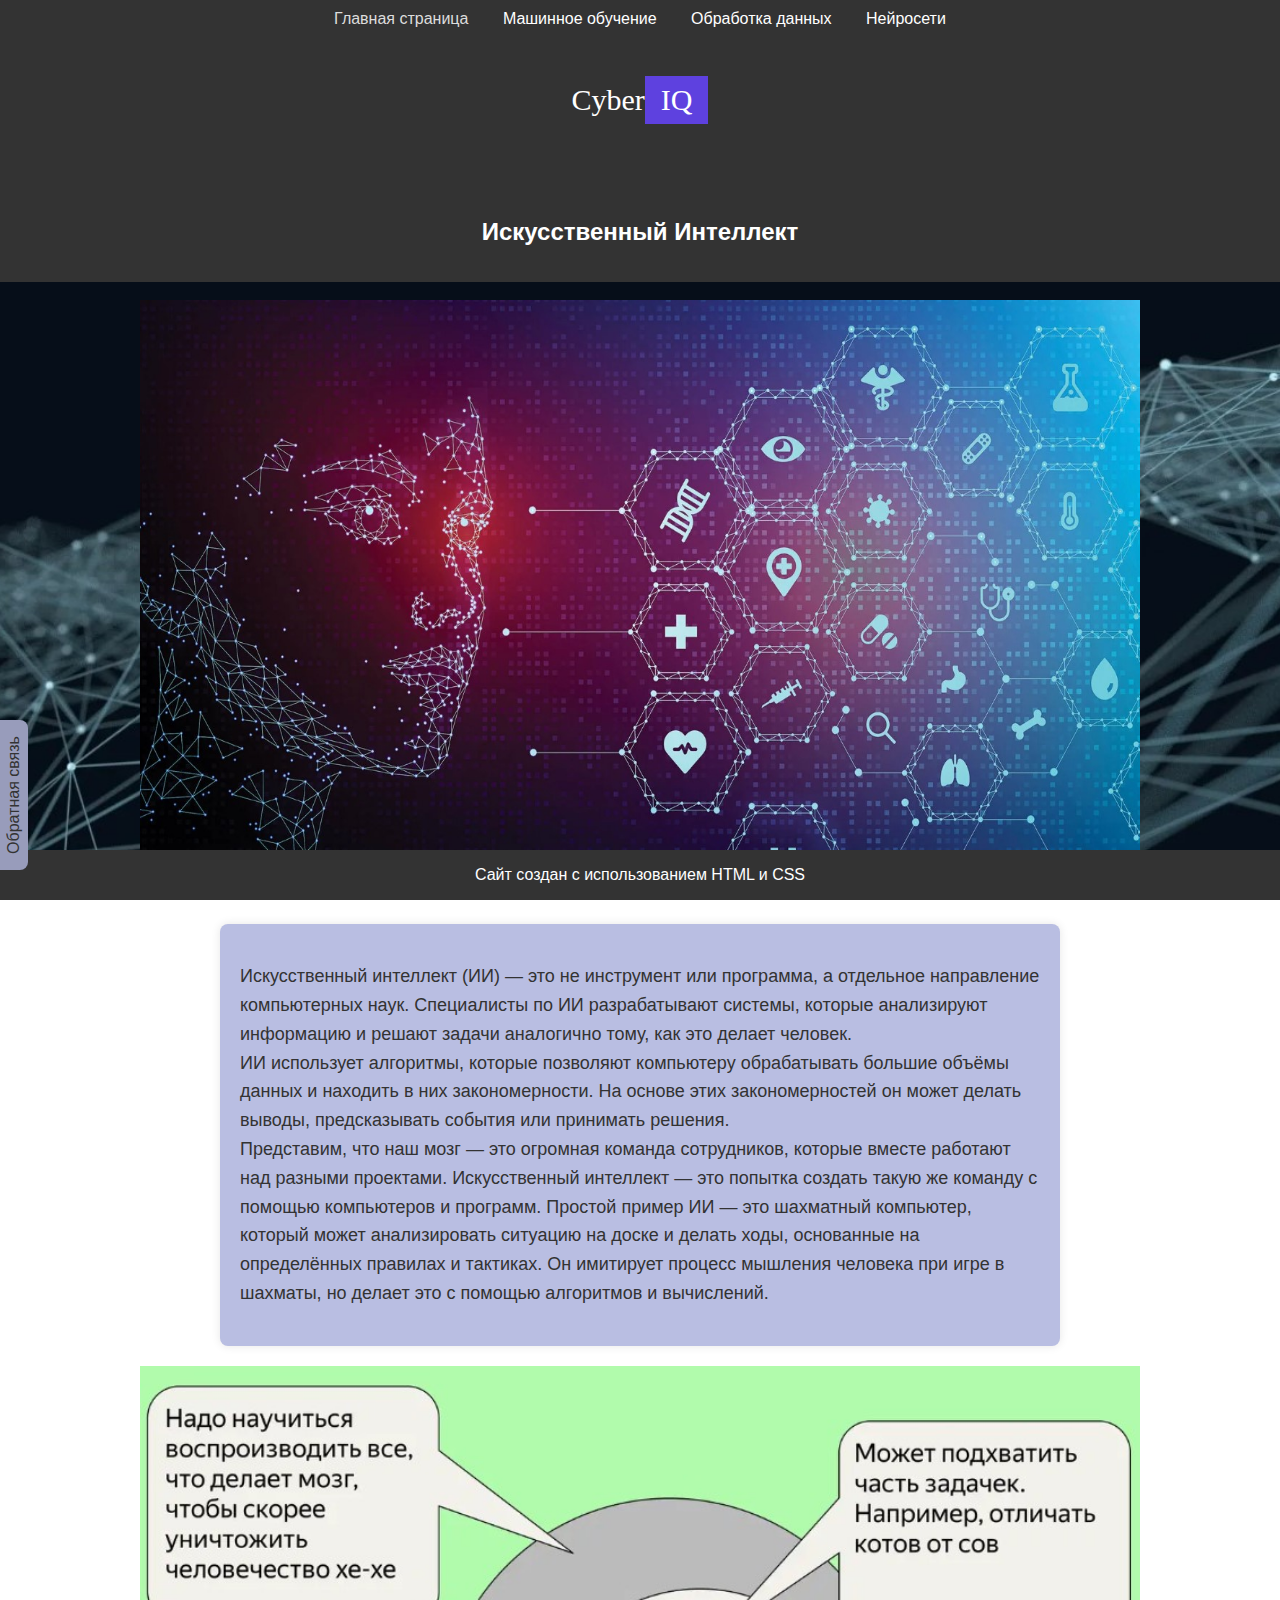
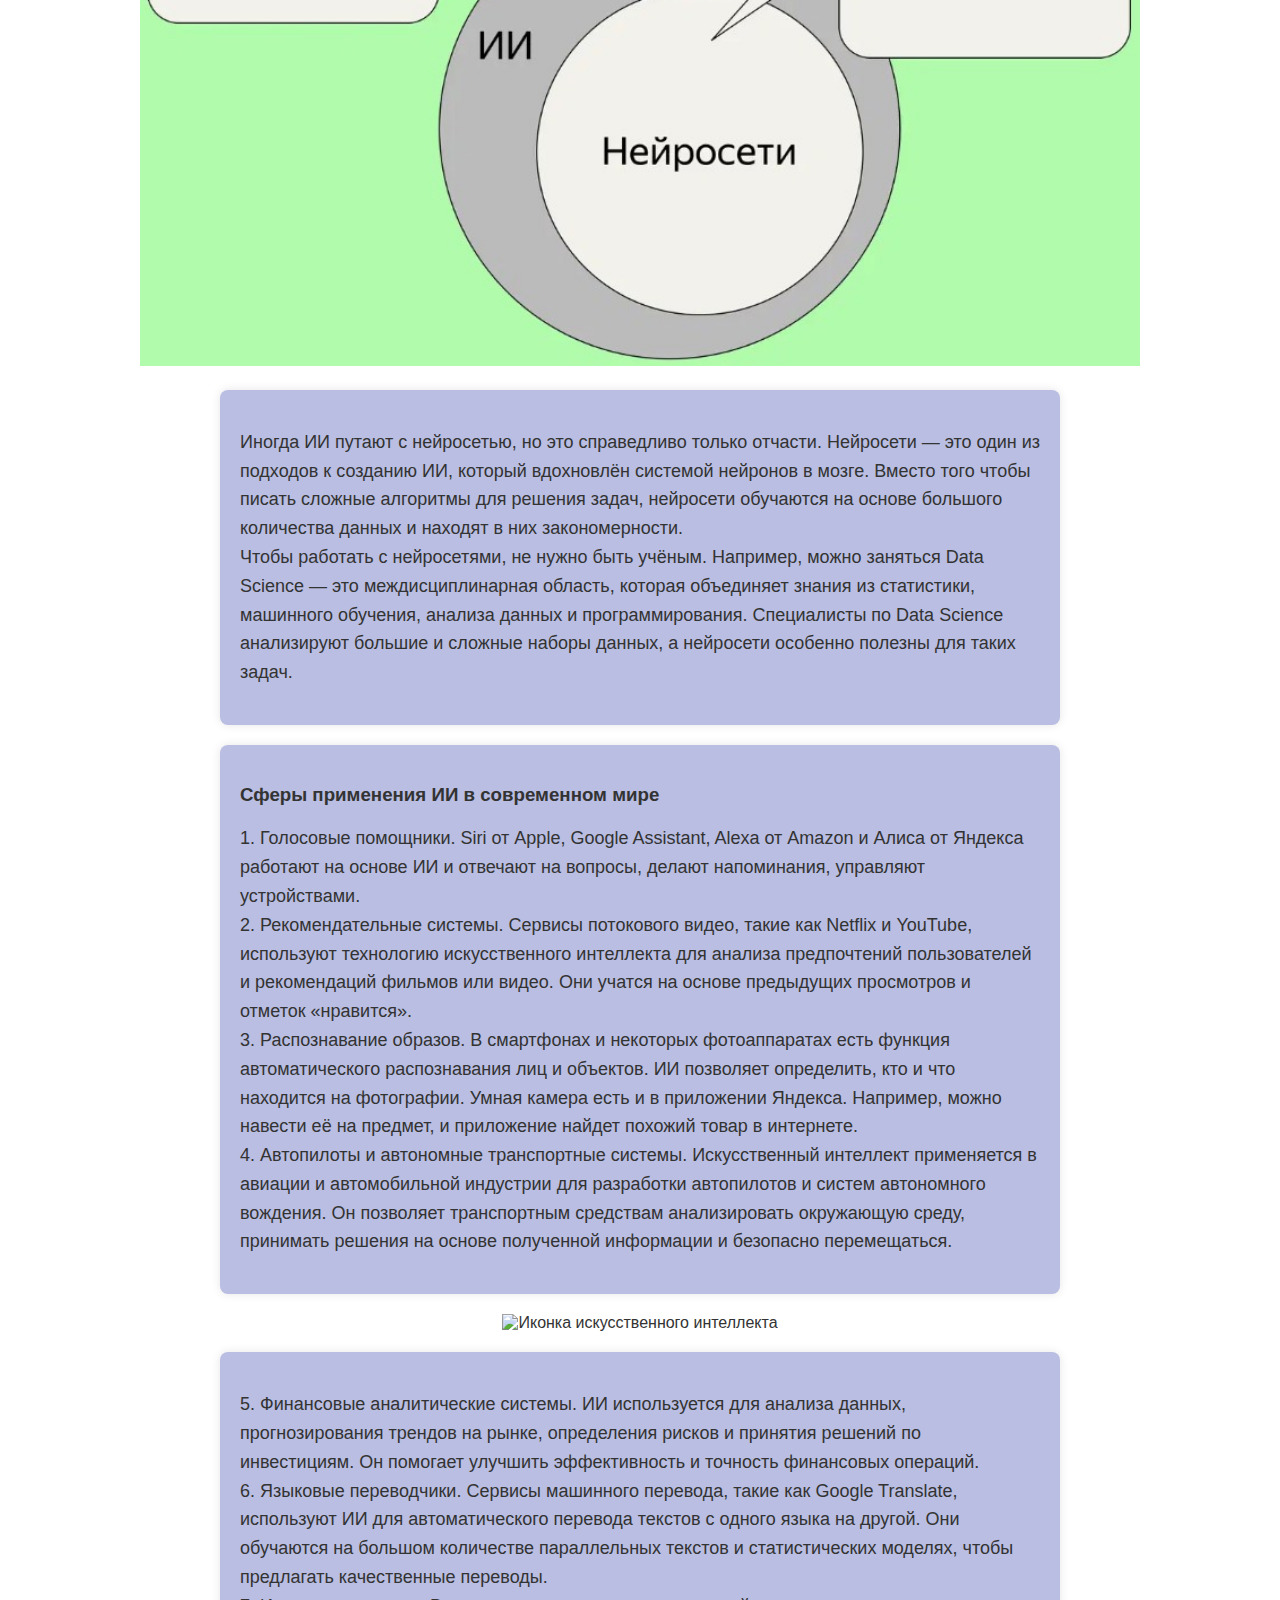
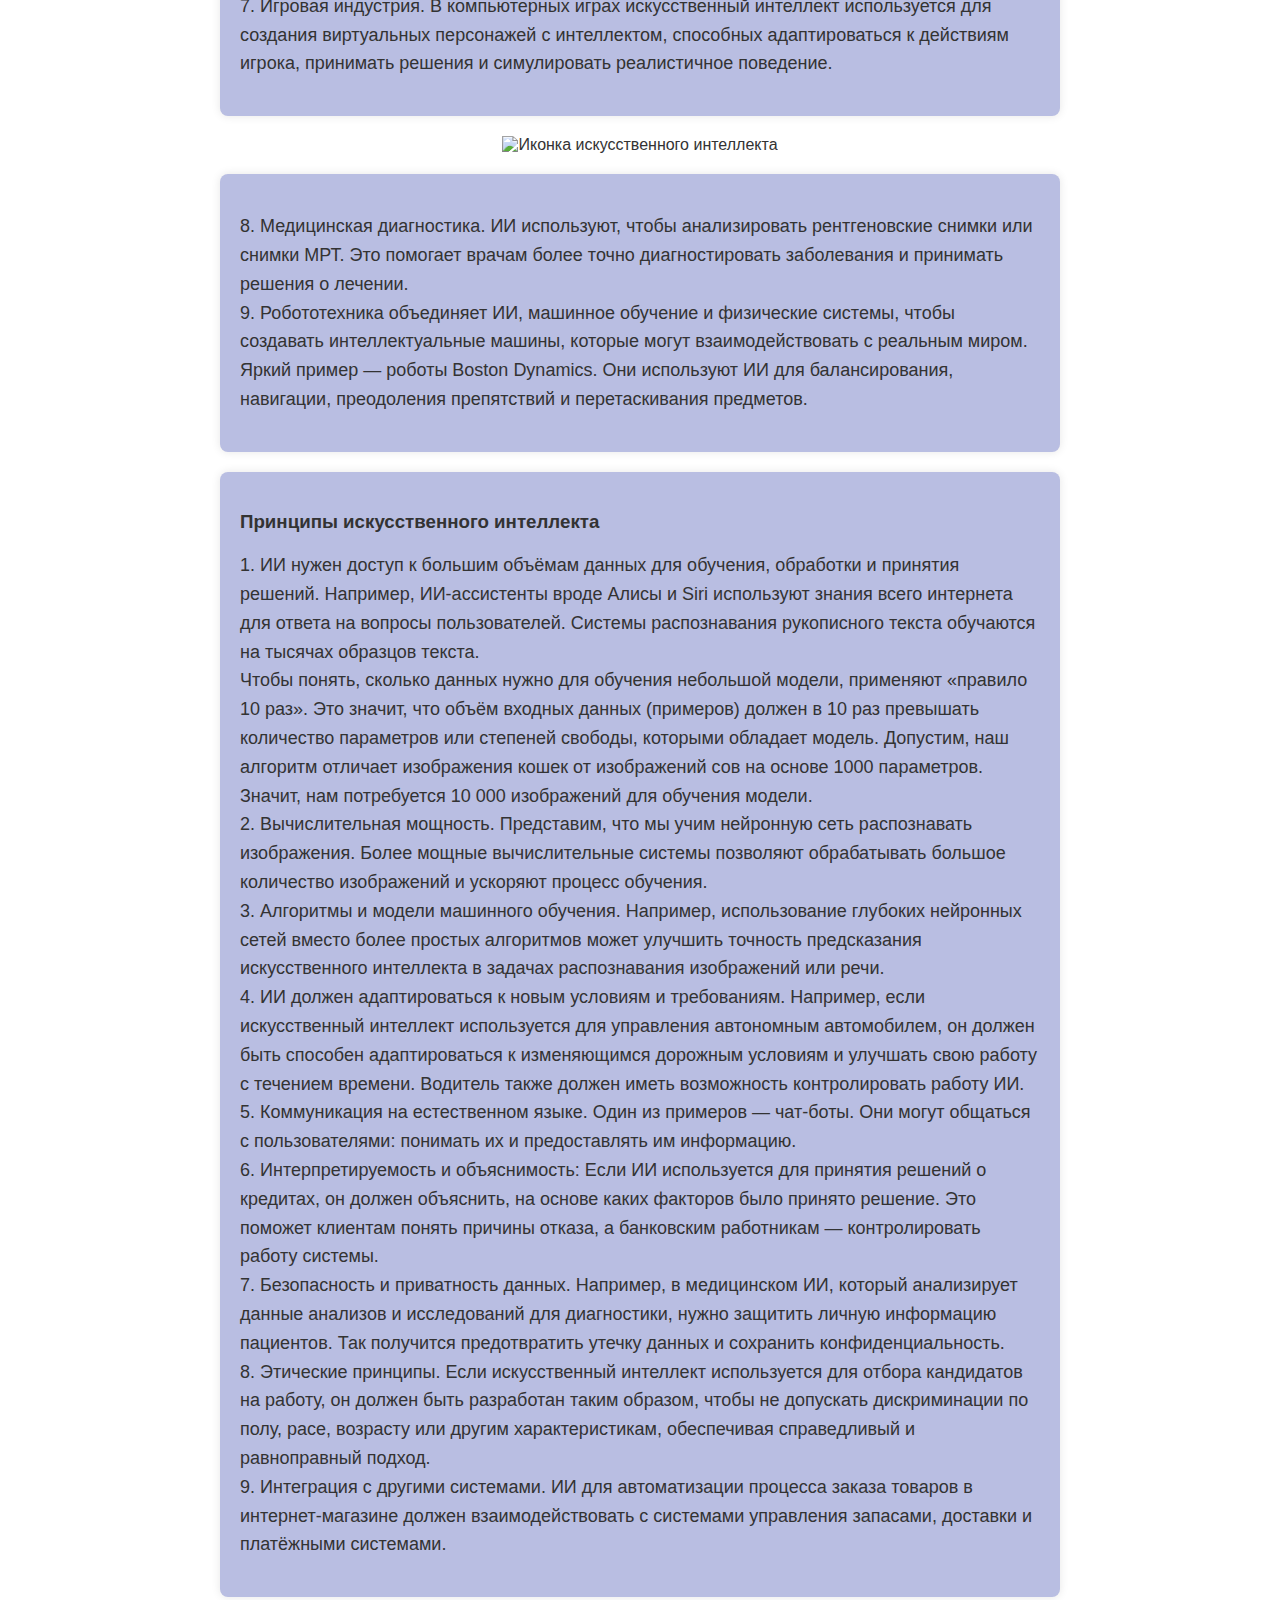
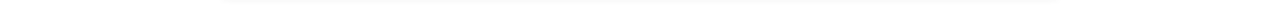
==== index.html @ 9fc0159a "one commit" ====
<!DOCTYPE html>
<html lang="en">
<head>
    <meta charset="UTF-8">
    <meta name="viewport" content="width=device-width, initial-scale=1.0">
    <link rel="stylesheet" href="style.css">
        <title>Чернышов</title>
</head>
<body>
    <i class="gg-code"></i>
    <nav>
        <div class="container">
            <a href="index.html" class="active">Главная страница</a>
            <a href="index2.html">Машинное обучение</a>
            <a href="index3.html">Обработка данных</a>
            <a href="index4.html">Нейросети</a>
        </div>
        <div class="logo-holder logo-6">
            <a href="">
              <h3>Cyber<span>IQ</span></h3>
            </a>
          </div>
    </nav>
    <header>
        <h1>Иcкусственный Интеллект</h1>
    </header>
    <br>
    <center><img src="img2.jpg" alt="Иконка искусственного интеллекта" height="600" width="1000" ></center>

    <section>
        <p>Искусственный интеллект (ИИ) — это не инструмент или программа, а отдельное направление компьютерных наук. Специалисты по ИИ разрабатывают системы, которые анализируют информацию и решают задачи аналогично тому, как это делает человек.
            <br>
            ИИ использует алгоритмы, которые позволяют компьютеру обрабатывать большие объёмы данных и находить в них закономерности. На основе этих закономерностей он может делать выводы, предсказывать события или принимать решения.
            <br>
            Представим, что наш мозг — это огромная команда сотрудников, которые вместе работают над разными проектами. Искусственный интеллект — это попытка создать такую же команду с помощью компьютеров и программ. Простой пример ИИ — 
            это шахматный компьютер, который может анализировать ситуацию на доске и делать ходы, основанные на определённых правилах и тактиках. Он имитирует процесс мышления человека при игре в шахматы, но делает это с помощью алгоритмов и вычислений.</p>
    </section>

    <center><img src="img3.jpg" alt="Иконка искусственного интеллекта" height="600" width="1000" ></center>

    <section>
        <p>Иногда ИИ путают с нейросетью, но это справедливо только отчасти. Нейросети — это один из подходов к созданию ИИ, который вдохновлён системой нейронов в мозге. Вместо того чтобы писать сложные алгоритмы для решения задач, нейросети обучаются на основе большого количества данных и находят в них закономерности.
            <br>
            Чтобы работать с нейросетями, не нужно быть учёным. Например, можно заняться Data Science — это междисциплинарная область, которая объединяет знания из статистики, машинного обучения, анализа данных и программирования. Специалисты по Data Science анализируют большие и сложные наборы данных, а нейросети особенно полезны для таких задач.</p>
    </section>

    <section>
        
            <h3>Сферы применения ИИ в современном мире</h3>
        <p>
            1.	Голосовые помощники. Siri от Apple, Google Assistant, Alexa от Amazon и Алиса от Яндекса работают на основе ИИ и отвечают на вопросы, делают напоминания, управляют устройствами.
            <br>
            2.	Рекомендательные системы. Сервисы потокового видео, такие как Netflix и YouTube, используют технологию искусственного интеллекта для анализа предпочтений пользователей и рекомендаций фильмов или видео. Они учатся на основе предыдущих просмотров и отметок «нравится».
            <br>
            3.	Распознавание образов. В смартфонах и некоторых фотоаппаратах есть функция автоматического распознавания лиц и объектов. ИИ позволяет определить, кто и что находится на фотографии. Умная камера есть и в приложении Яндекса. Например, можно навести её на предмет, и приложение найдет похожий товар в интернете. 
            <br>
            4.	Автопилоты и автономные транспортные системы. Искусственный интеллект применяется в авиации и автомобильной индустрии для разработки автопилотов и систем автономного вождения. Он позволяет транспортным средствам анализировать окружающую среду, принимать решения на основе полученной информации и безопасно перемещаться.
        </p>
    </section>
    <center><img src="img4.jpg" alt="Иконка искусственного интеллекта" height="600" width="1000" ></center>
    <section>
       
         <p>
            5.	Финансовые аналитические системы. ИИ используется для анализа данных, прогнозирования трендов на рынке, определения рисков и принятия решений по инвестициям. Он помогает улучшить эффективность и точность финансовых операций.
<br>
            6.	Языковые переводчики. Сервисы машинного перевода, такие как Google Translate, используют ИИ для автоматического перевода текстов с одного языка на другой. Они обучаются на большом количестве параллельных текстов и статистических моделях, чтобы предлагать качественные переводы.
<br>
            7.	Игровая индустрия. В компьютерных играх искусственный интеллект используется для создания виртуальных персонажей с интеллектом, способных адаптироваться к действиям игрока, принимать решения и симулировать реалистичное поведение.
    </p>
</section>
<center><img src="img5.jpg" alt="Иконка искусственного интеллекта" height="600" width="1000" ></center>
    <section>
       
         <p>
            8.	Медицинская диагностика. ИИ используют, чтобы анализировать рентгеновские снимки или снимки МРТ. Это помогает врачам более точно диагностировать заболевания и принимать решения о лечении.
            <br>
9.	Робототехника объединяет ИИ, машинное обучение и физические системы, чтобы создавать интеллектуальные машины, которые могут взаимодействовать с реальным миром. Яркий пример — роботы Boston Dynamics. Они используют ИИ для балансирования, навигации, преодоления препятствий и перетаскивания предметов.
         </p>
</section>
<section>
        
            <h3>Принципы искусственного интеллекта</h3>
        <p>
            1. ИИ нужен доступ к большим объёмам данных для обучения, обработки и принятия решений. Например, ИИ-ассистенты вроде Алисы и Siri используют знания всего интернета для ответа на вопросы пользователей. Системы распознавания рукописного текста обучаются на тысячах образцов текста.
<br>
Чтобы понять, сколько данных нужно для обучения небольшой модели, применяют «правило 10 раз». Это значит, что объём входных данных (примеров) должен в 10 раз превышать количество параметров или степеней свободы, которыми обладает модель. Допустим, наш алгоритм отличает изображения кошек от изображений сов на основе 1000 параметров. Значит, нам потребуется 10 000 изображений для обучения модели.
<br>
2. Вычислительная мощность. Представим, что мы учим нейронную сеть распознавать изображения. Более мощные вычислительные системы позволяют обрабатывать большое количество изображений и ускоряют процесс обучения.
<br>
3. Алгоритмы и модели машинного обучения. Например, использование глубоких нейронных сетей вместо более простых алгоритмов может улучшить точность предсказания искусственного интеллекта в задачах распознавания изображений или речи.
<br>
4. ИИ должен адаптироваться к новым условиям и требованиям. Например, если искусственный интеллект используется для управления автономным автомобилем, он должен быть способен адаптироваться к изменяющимся дорожным условиям и улучшать свою работу с течением времени. Водитель также должен иметь возможность контролировать работу ИИ. 
<br>
5. Коммуникация на естественном языке. Один из примеров — чат-боты. Они могут общаться с пользователями: понимать их и предоставлять им информацию.
<br>
6. Интерпретируемость и объяснимость: Если ИИ используется для принятия решений о кредитах, он должен объяснить, на основе каких факторов было принято решение. Это поможет клиентам понять причины отказа, а банковским работникам — контролировать работу системы.
<br>
7. Безопасность и приватность данных. Например, в медицинском ИИ, который анализирует данные анализов и исследований для диагностики, нужно защитить личную информацию пациентов. Так получится предотвратить утечку данных и сохранить конфиденциальность.
<br>
8. Этические принципы. Если искусственный интеллект используется для отбора кандидатов на работу, он должен быть разработан таким образом, чтобы не допускать дискриминации по полу, расе, возрасту или другим характеристикам, обеспечивая справедливый и равноправный подход.
<br>
9. Интеграция с другими системами. ИИ для автоматизации процесса заказа товаров в интернет-магазине должен взаимодействовать с системами управления запасами, доставки и платёжными системами.
        </p>
    </section>
<footer>
        <p>Сайт создан с использованием HTML и CSS</p>
    </footer>
    <div id="callback">
        <p>
        Автор сайта: Чернышов В.Е.
        Обучающийся: ГПОУ ЮТК им. Павлючкова Г.А.
        Почта: slava.chernyshov.2019@inbox.ru
        VK: idlionssin
        </p>
</div>
    </a>
  </div>
</body>
</html>
---- style.css ----
body {
    font-family: 'Arial', sans-serif;
    margin: 0;
    padding: 0;
    background-color: #f8f8f8;
    color: #333;
    background: url("img1.jpg") center center fixed;
    background-size: cover;
}

header {
    background-color: #333;
    color: #fff;
    text-align: center;
    padding: 20px 0;
}

header img {
    width: 60px;
    height: 60px;
    margin-right: 10px;
}

header h1 {
    display: inline-block;
    font-size: 24px;
}

section {
    max-width: 800px;
    margin: 20px auto;
    padding: 20px;
    background-color: #b9bee2;
    box-shadow: 0 0 10px rgba(0, 0, 0, 0.1);
    border-radius: 8px;
}

section p {
    font-size: 18px;
    line-height: 1.6;
}

footer {
    background-color: #333;
    color: #fff;
    text-align: center;
    padding: -10px;
    position: fixed;
    bottom: 0;
    width: 100%;
}

nav {
    background-color: #333;
    color: #fff;
    padding: 10px 0;
    text-align: center;
}

nav a {
    text-decoration: none;
    color: #fff;
    margin: 0 15px;
    font-size: 16px;
    transition: color 0.3s;
}

nav a:hover {
    color: #ddd;
}

nav a.active {
       color: #ddd;
}

#callback {
    width: 300px;
    height: 150px;
    background-color: grey;
    position: absolute;
    bottom: 30px;
   }
   #callback p {
    color: #fff;
    padding: 14px;
   }
    #callback:after {
    content: 'Обратная связь';
    background-color: #989cbb;
    text-align: center;
    border-radius: 0 0 8px 8px;
    padding: 5px 0;
    width: 150px;
    position: absolute;
    left: 300px;
    transform: rotate(-90deg);
    transform-origin: 0 0; 
   }
   #callback {
    width: 300px;
    height: 150px;
    background-color: grey;
    position: absolute;
    bottom: 30px;
    transform: translateX(-100%);
    position: fixed;
   }
   #callback:hover {
    transform: translateX(0%);
    transition: all 0.9s ease;
   }
   ol {
	list-style-type: none; 
	counter-reset: num;
	position: relative;	    
	margin: 0 0 0 60px;
	padding: 15px 0 5px 0;
	font-size: 16px;
}
ol li {
	position: relative;	
	margin: 0 0 0 0;
	padding: 0 0 10px 0;
	line-height: 1.4;
}
ol li:after {
	content: counter(num); 
	counter-increment: num;
	display: inline-block;
	position: absolute;
	top: 0;
	left: -45px;
	width: 28px;
	height: 28px;
	line-height: 28px;
	background: #fff;
	color: #000;
	text-align: center;
	font-size: 18px;
	border-radius: 50%;
	border: 1px solid #000000;
}
@import url('https://fonts.googleapis.com/css?family=Bangers|Cinzel:400,700,900|Lato:100,300,400,700,900|Lobster|Lora:400,700|Mansalva|Muli:200,300,400,600,700,800,900|Open+Sans:300,400,600,700,800|Oswald:200,300,400,500,600,700|Roboto:100,300,400,500,700,900&display=swap');
font-family: 'Roboto', sans-serif;
font-family: 'Mansalva', cursive;
font-family: 'Lato', sans-serif;
font-family: 'Open Sans', sans-serif;
font-family: 'Oswald', sans-serif;
font-family: 'Lora', serif;
font-family: 'Muli', sans-serif;
font-family: 'Lobster', cursive;
font-family: 'Cinzel', serif;
font-family: 'Bangers', cursive;
body{   
  font-size:17px;
  color:#6259b4;
  font-family: 'Open Sans', sans-serif;
  padding-right: 90%;
  
}
.logo-6 h3 {
    color: #ffffff;
    font-family: 'Cinzel', serif;
    font-weight: 300;
    font-size: 30px;
    
}
.logo-6 h3 span {
    background: #5e41df;
    color: #fff;
    display: inline-block;
    line-height: 1.6;
    padding: 0 16px;
}
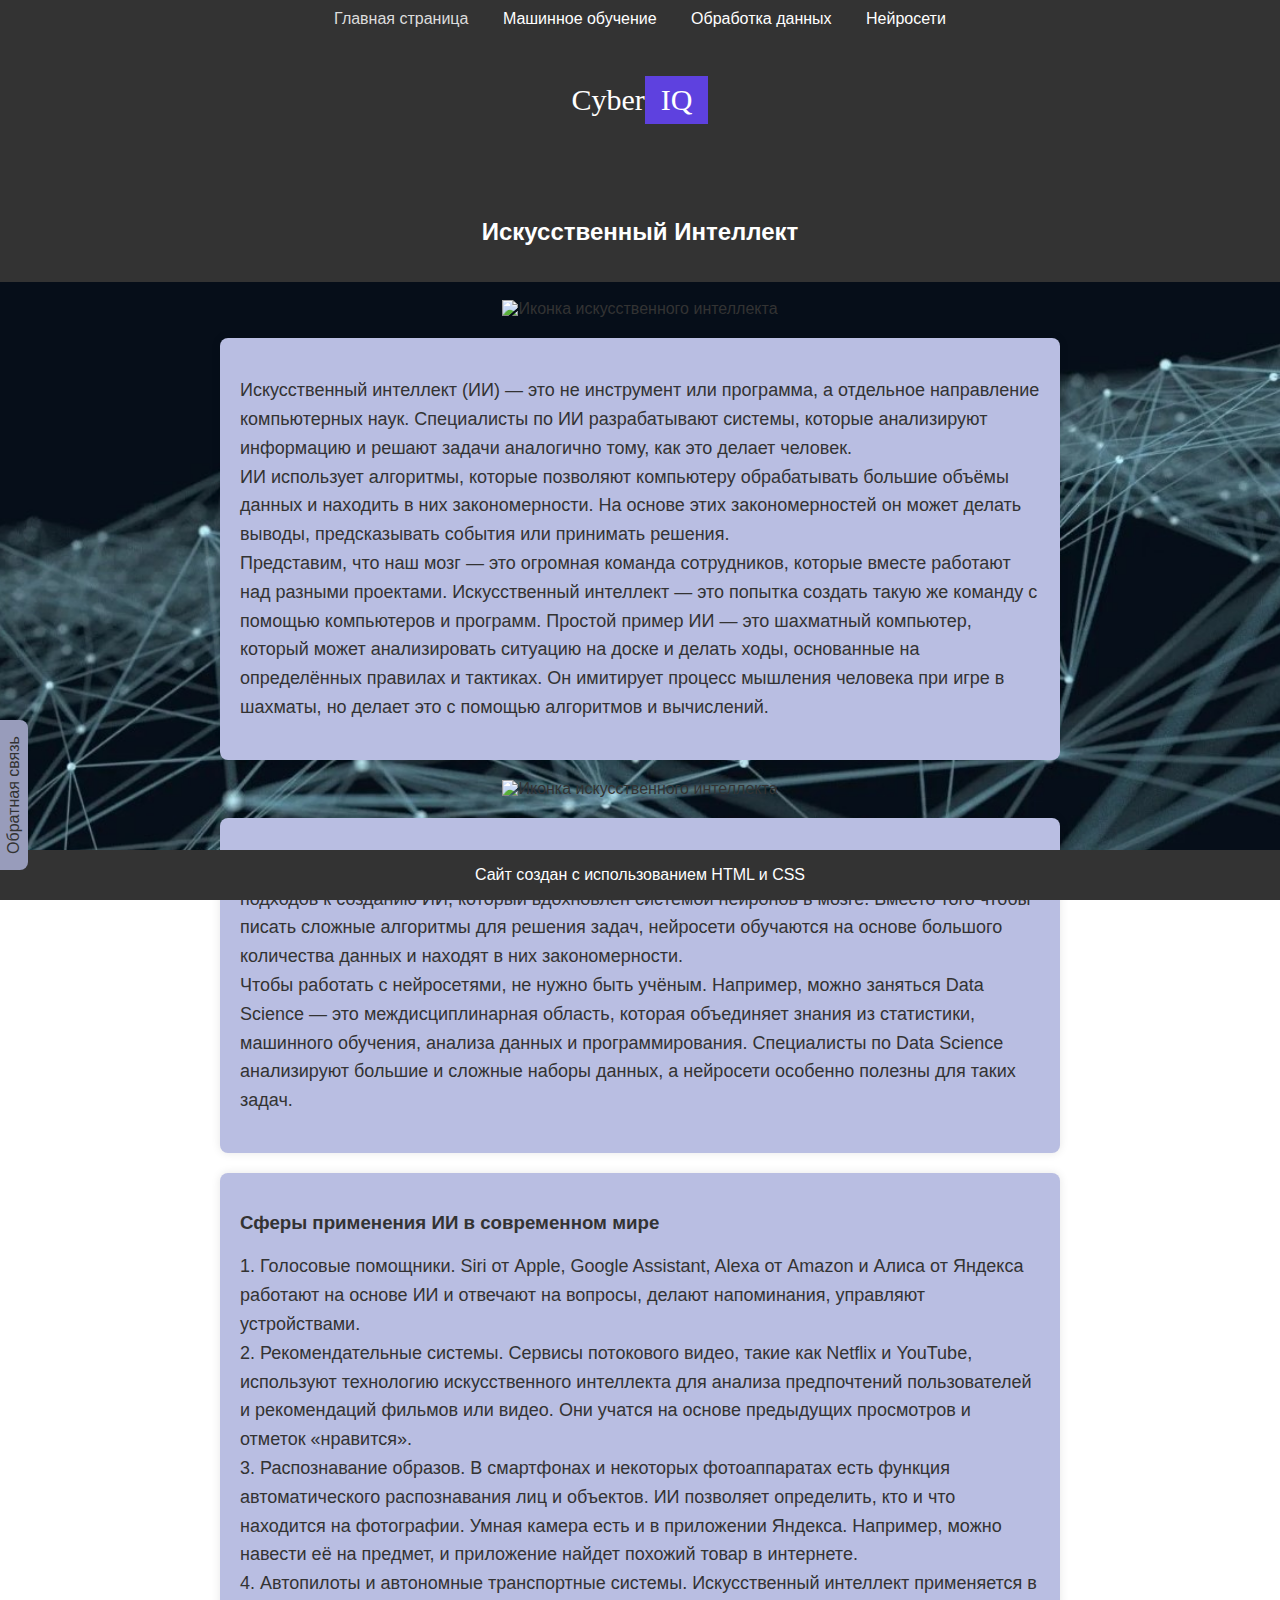
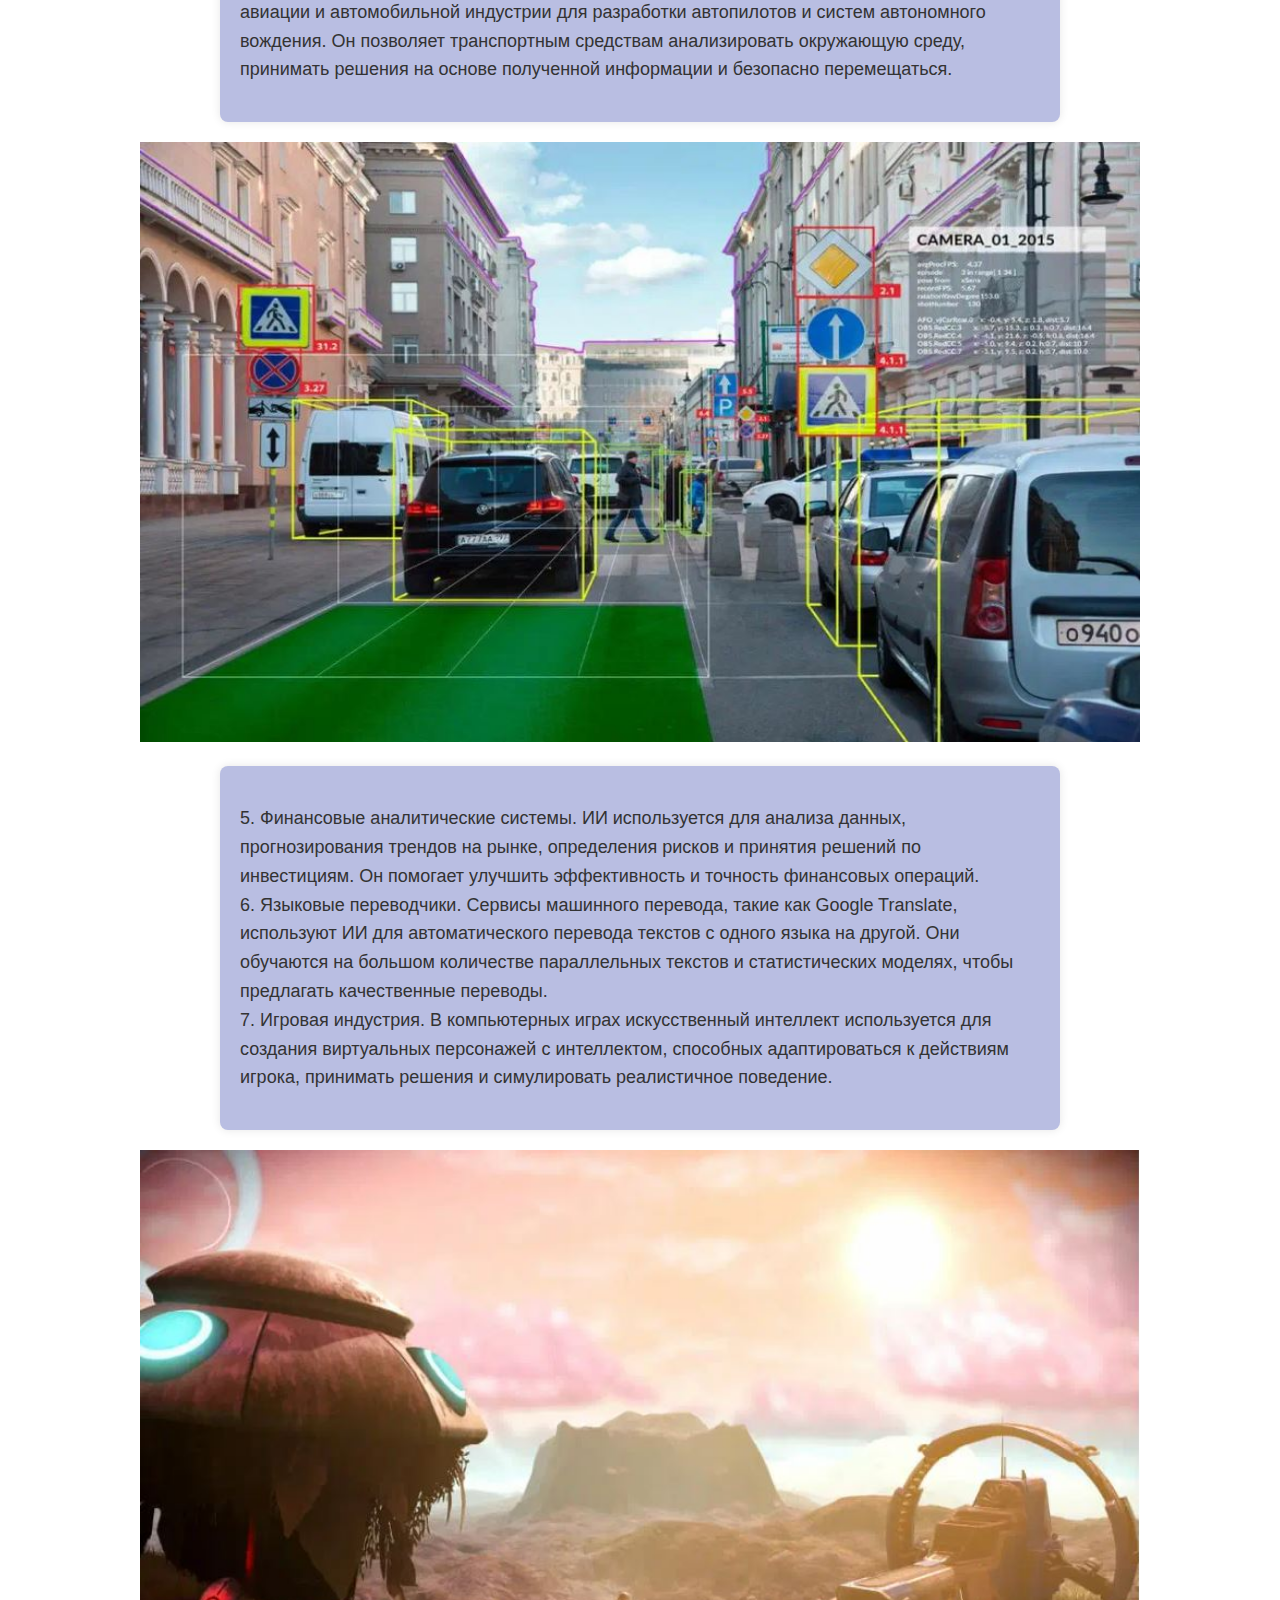
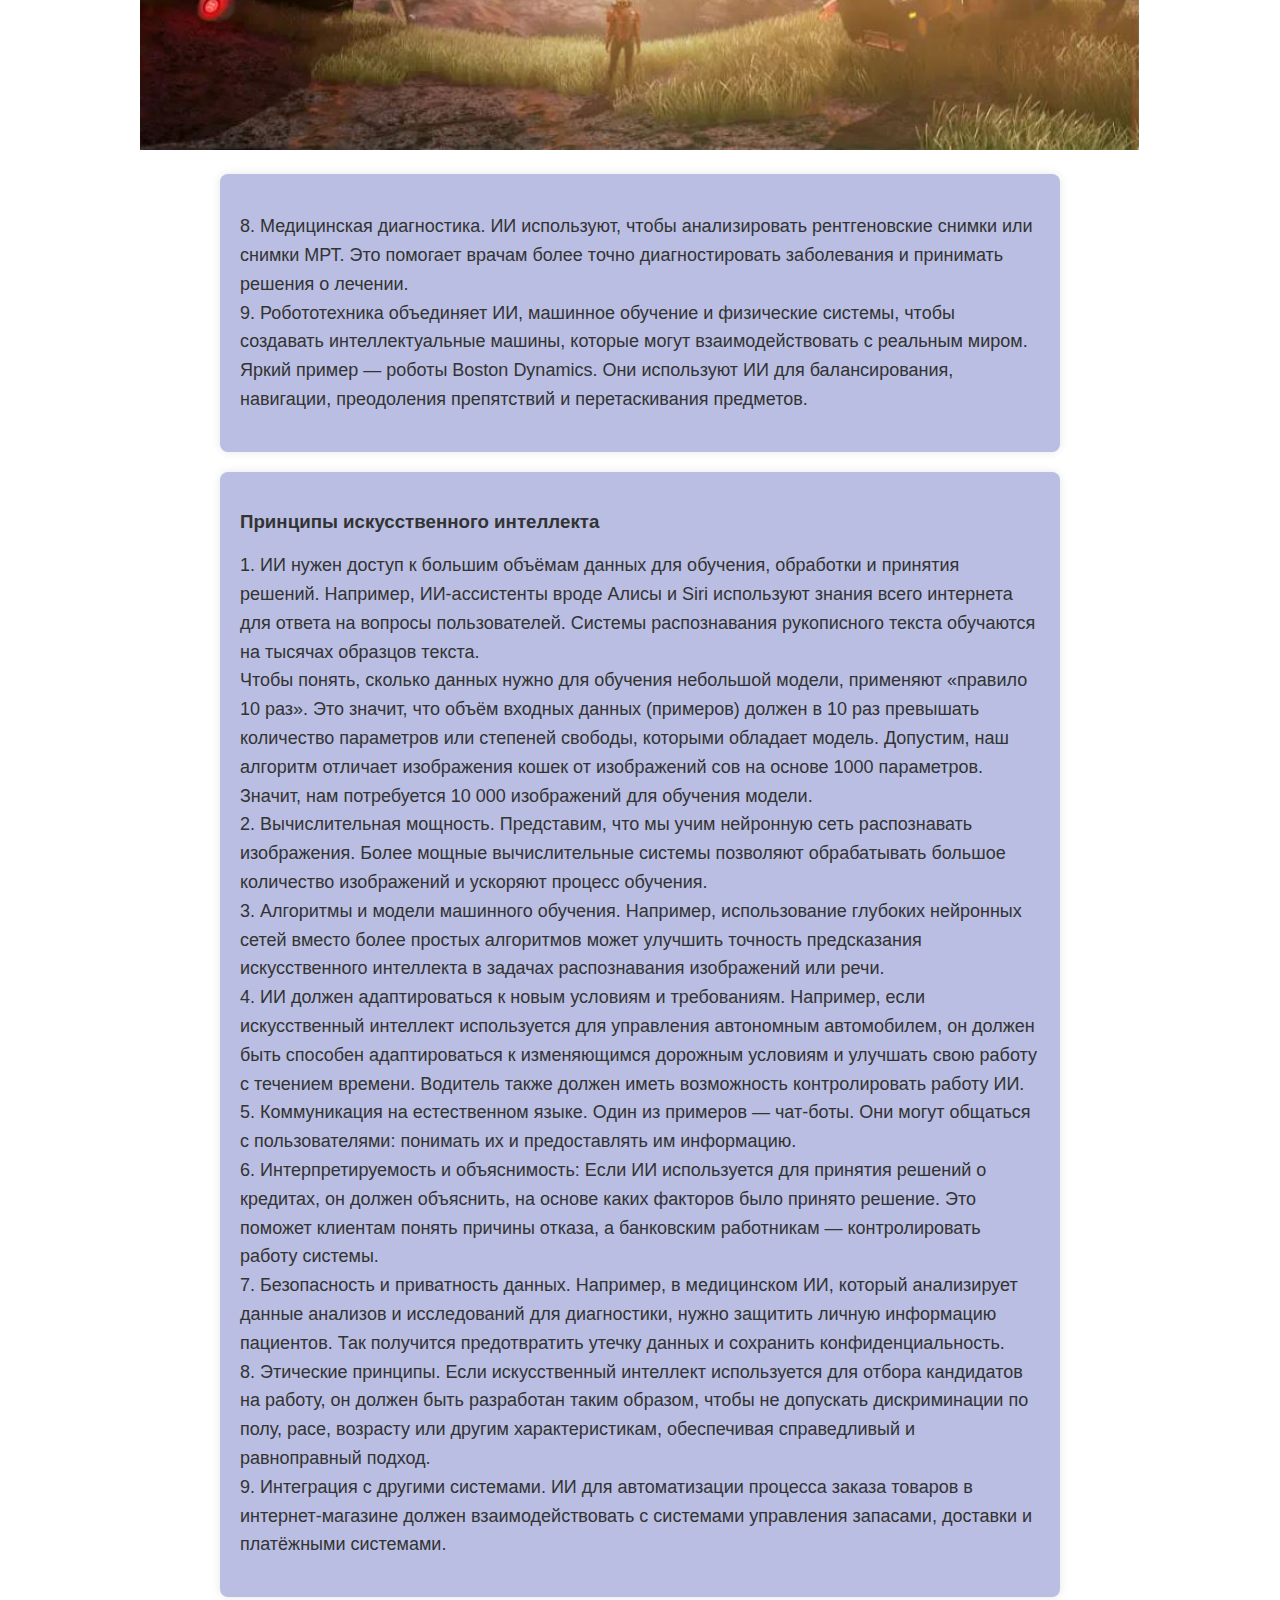
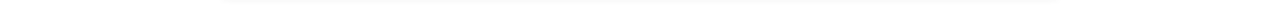
==== commit 0269aac0: "two commit" ====
--- a/index.html
+++ b/index.html
@@ -25,7 +25,7 @@
         <h1>Иcкусственный Интеллект</h1>
     </header>
     <br>
-    <center><img src="img2.jpg" alt="Иконка искусственного интеллекта" height="600" width="1000" ></center>
+    <center><img src="img2.JPG" alt="Иконка искусственного интеллекта" height="600" width="1000" ></center>
 
     <section>
         <p>Искусственный интеллект (ИИ) — это не инструмент или программа, а отдельное направление компьютерных наук. Специалисты по ИИ разрабатывают системы, которые анализируют информацию и решают задачи аналогично тому, как это делает человек.
@@ -36,7 +36,7 @@
             это шахматный компьютер, который может анализировать ситуацию на доске и делать ходы, основанные на определённых правилах и тактиках. Он имитирует процесс мышления человека при игре в шахматы, но делает это с помощью алгоритмов и вычислений.</p>
     </section>
 
-    <center><img src="img3.jpg" alt="Иконка искусственного интеллекта" height="600" width="1000" ></center>
+    <center><img src="img3.JPG" alt="Иконка искусственного интеллекта" height="600" width="1000" ></center>
 
     <section>
         <p>Иногда ИИ путают с нейросетью, но это справедливо только отчасти. Нейросети — это один из подходов к созданию ИИ, который вдохновлён системой нейронов в мозге. Вместо того чтобы писать сложные алгоритмы для решения задач, нейросети обучаются на основе большого количества данных и находят в них закономерности.
@@ -57,7 +57,7 @@
             4.	Автопилоты и автономные транспортные системы. Искусственный интеллект применяется в авиации и автомобильной индустрии для разработки автопилотов и систем автономного вождения. Он позволяет транспортным средствам анализировать окружающую среду, принимать решения на основе полученной информации и безопасно перемещаться.
         </p>
     </section>
-    <center><img src="img4.jpg" alt="Иконка искусственного интеллекта" height="600" width="1000" ></center>
+    <center><img src="img4.JPG" alt="Иконка искусственного интеллекта" height="600" width="1000" ></center>
     <section>
        
          <p>
@@ -68,7 +68,7 @@
             7.	Игровая индустрия. В компьютерных играх искусственный интеллект используется для создания виртуальных персонажей с интеллектом, способных адаптироваться к действиям игрока, принимать решения и симулировать реалистичное поведение.
     </p>
 </section>
-<center><img src="img5.jpg" alt="Иконка искусственного интеллекта" height="600" width="1000" ></center>
+<center><img src="img5.JPG" alt="Иконка искусственного интеллекта" height="600" width="1000" ></center>
     <section>
        
          <p>
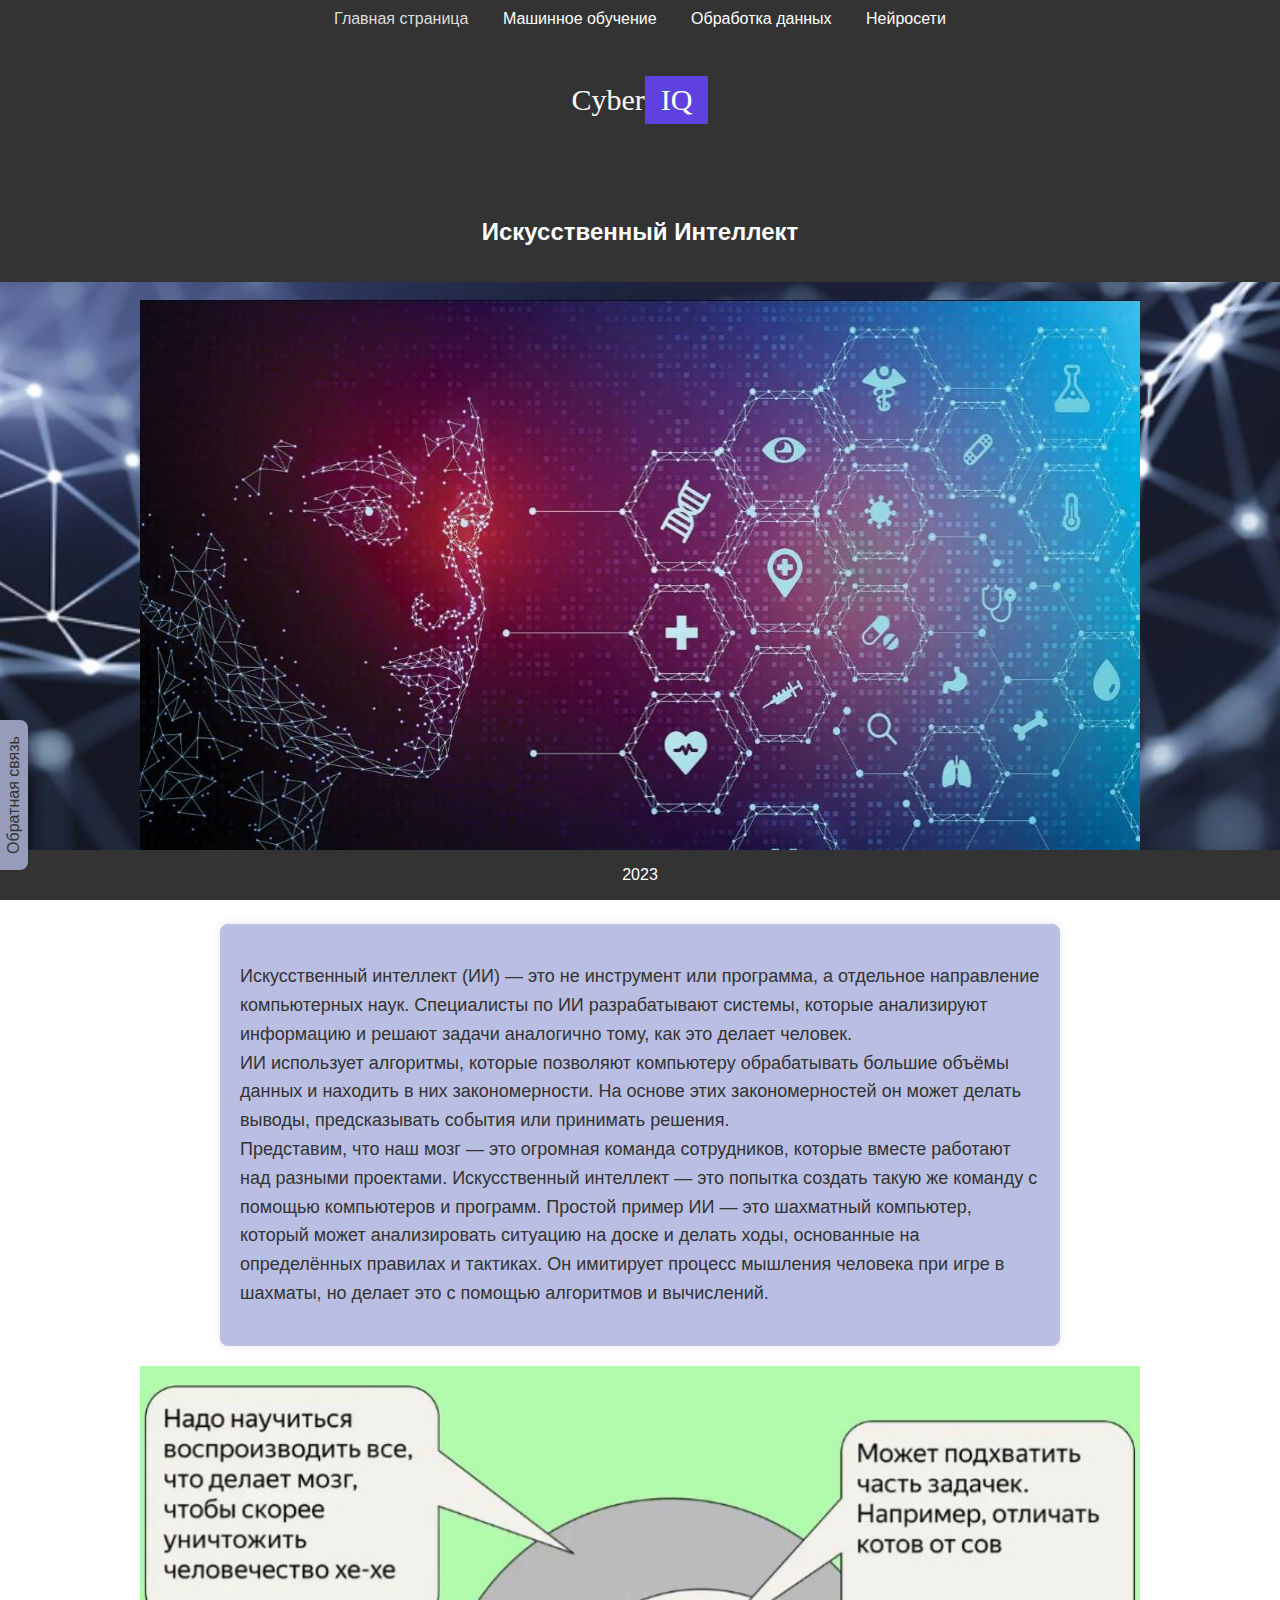
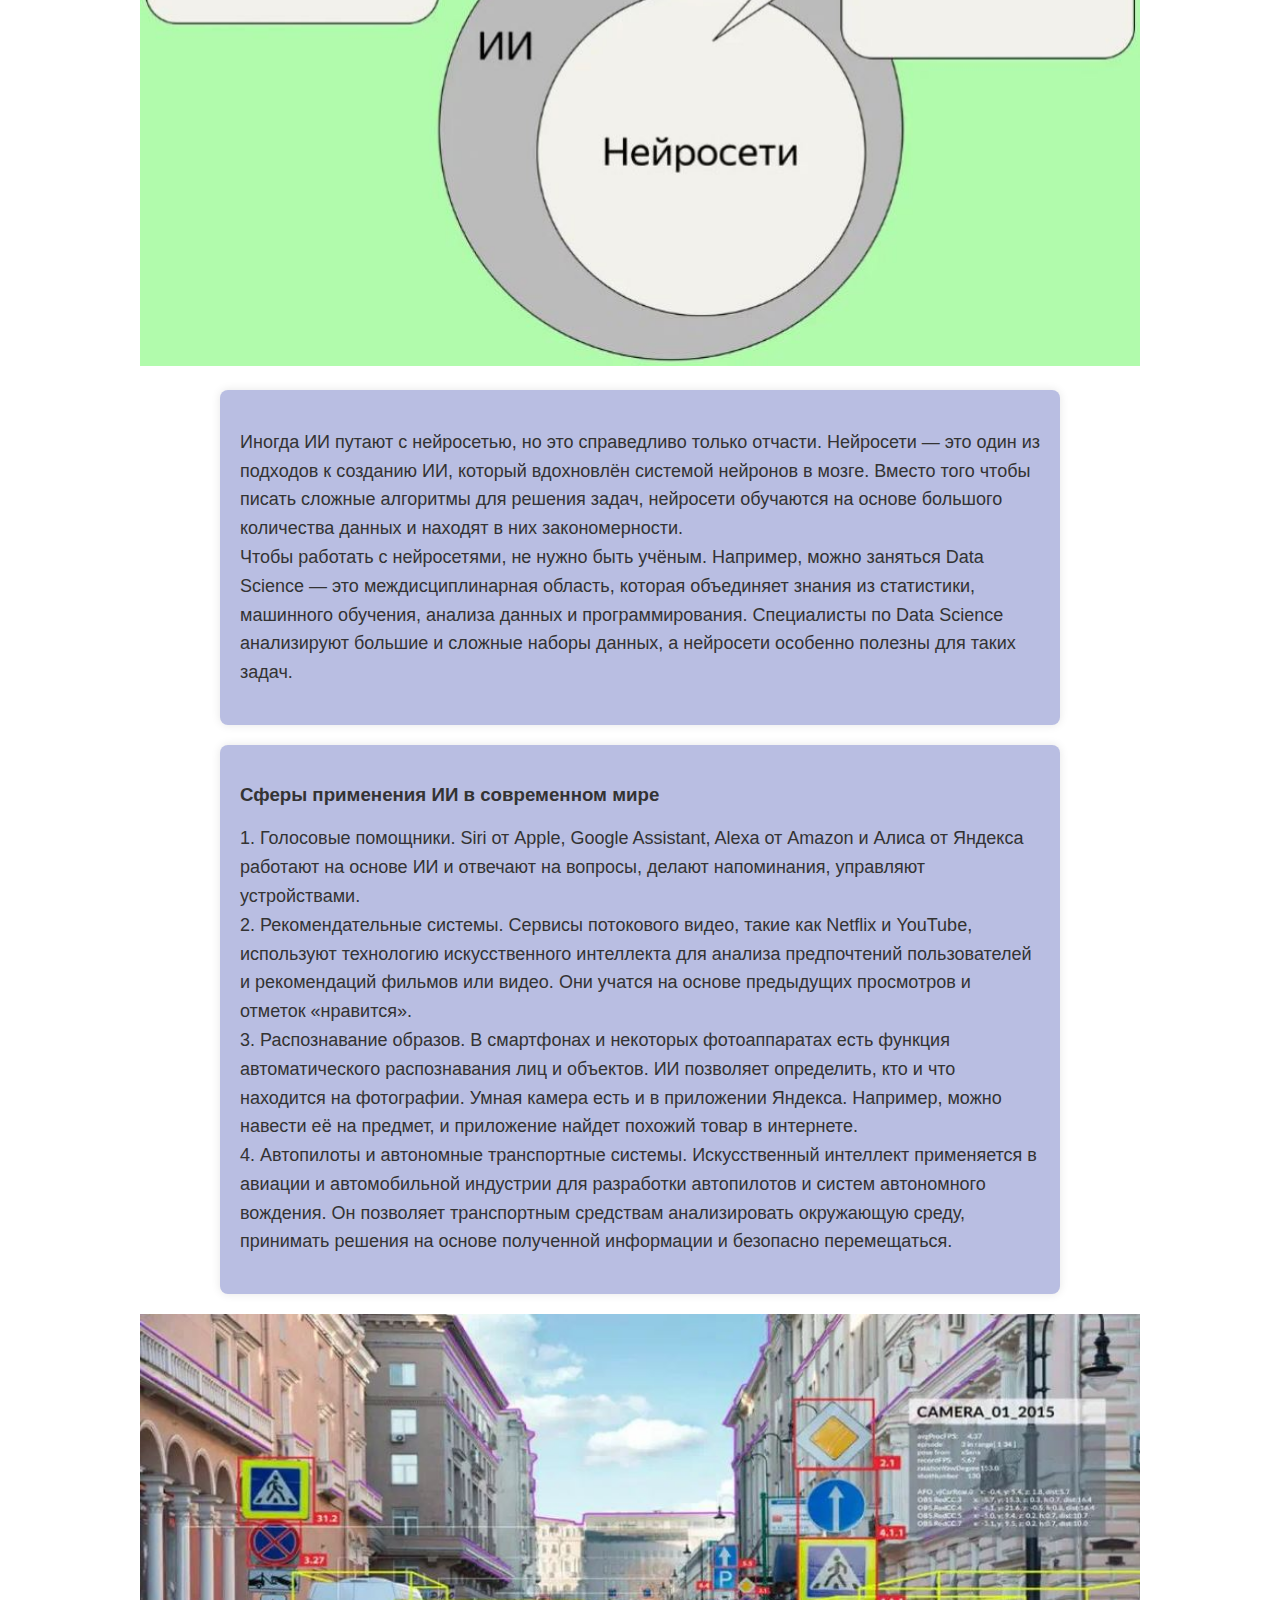
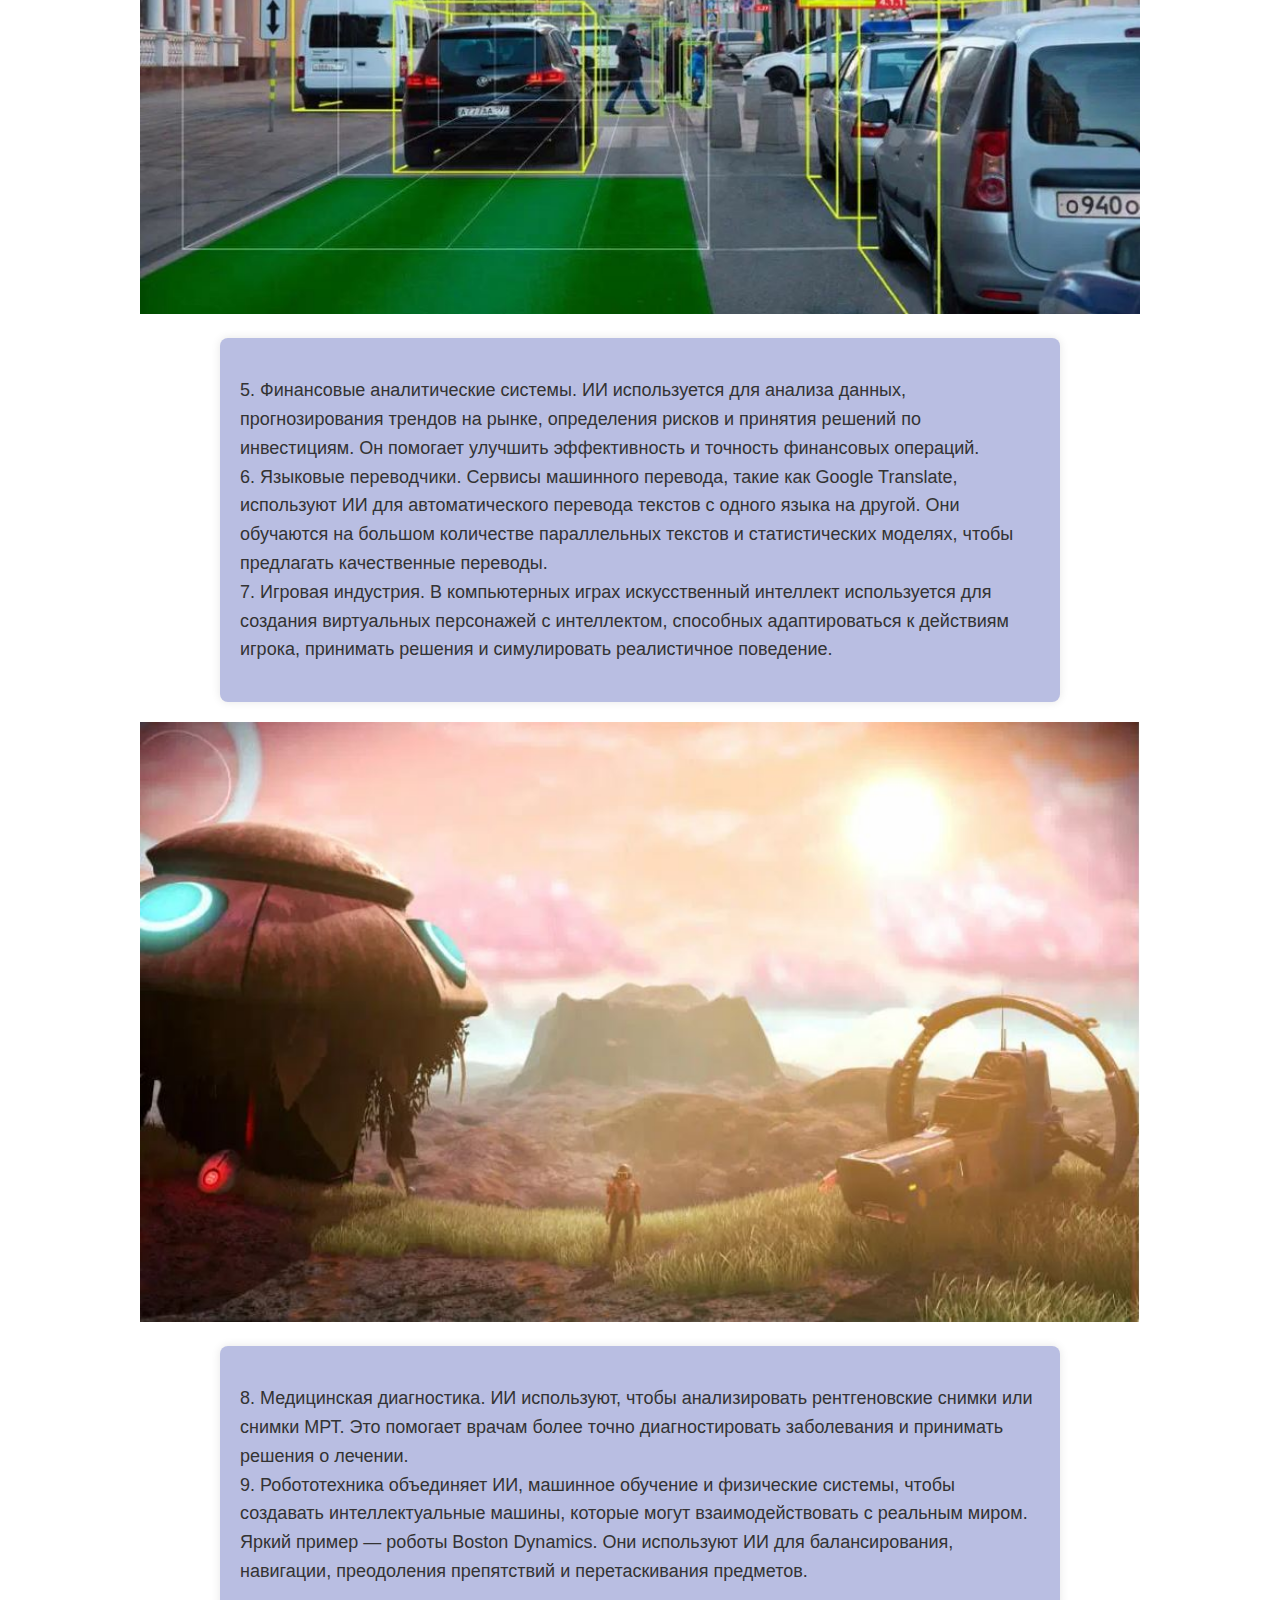
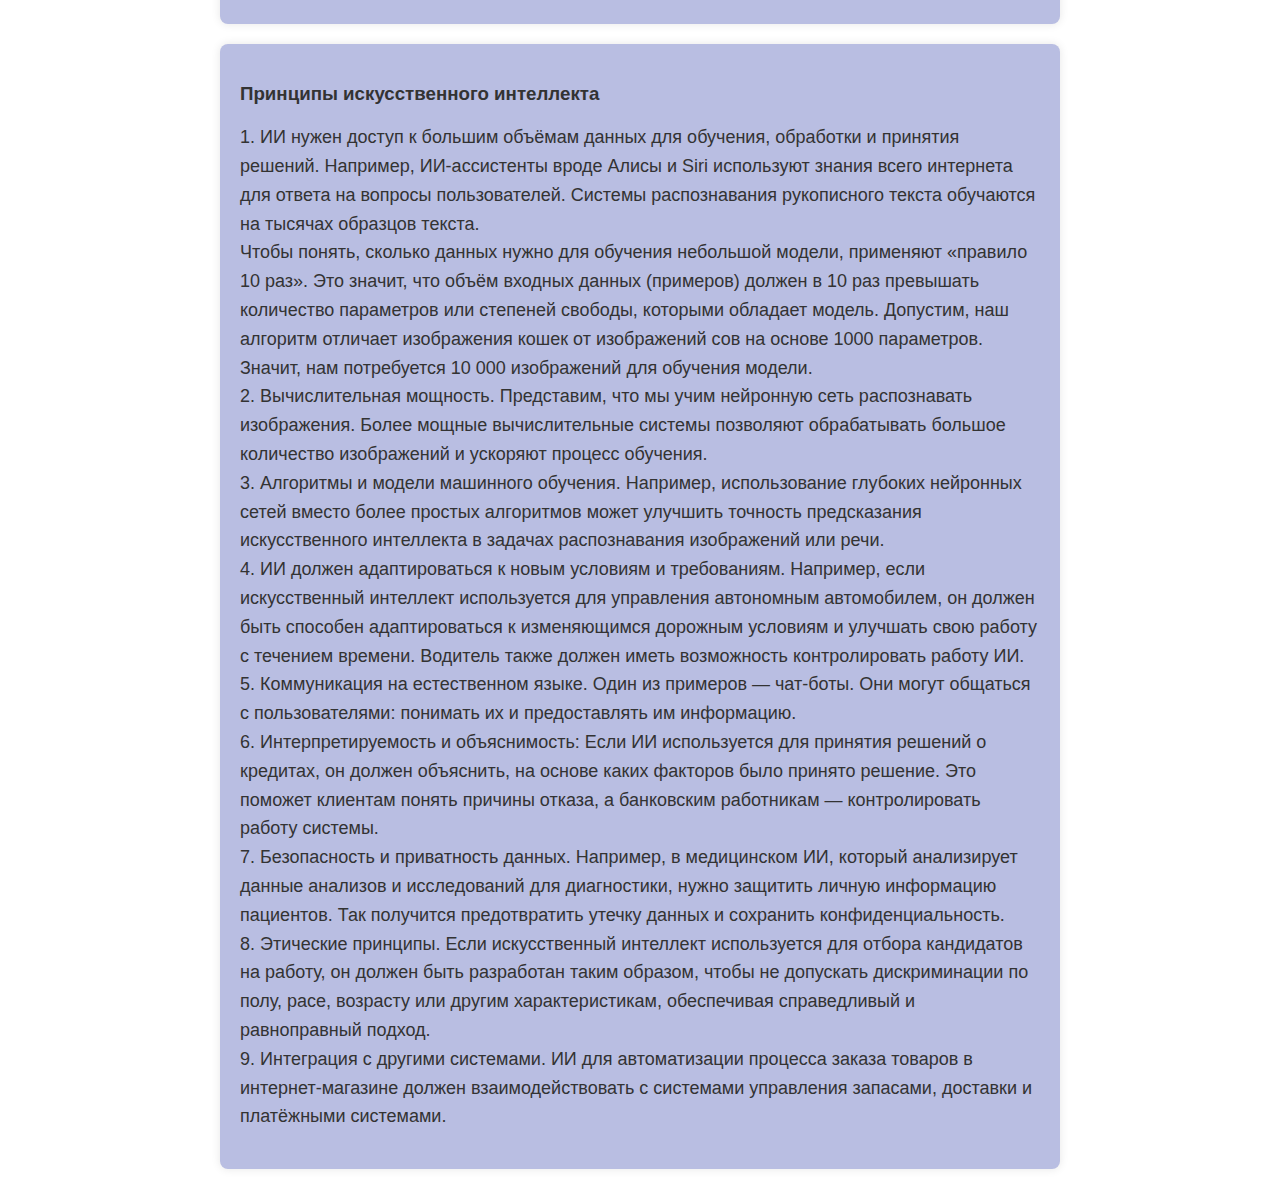
==== commit 95f74b01: "Add files via upload" ====
--- a/index.html
+++ b/index.html
@@ -1,119 +1,119 @@
-<!DOCTYPE html>
-<html lang="en">
-<head>
-    <meta charset="UTF-8">
-    <meta name="viewport" content="width=device-width, initial-scale=1.0">
-    <link rel="stylesheet" href="style.css">
-        <title>Чернышов</title>
-</head>
-<body>
-    <i class="gg-code"></i>
-    <nav>
-        <div class="container">
-            <a href="index.html" class="active">Главная страница</a>
-            <a href="index2.html">Машинное обучение</a>
-            <a href="index3.html">Обработка данных</a>
-            <a href="index4.html">Нейросети</a>
-        </div>
-        <div class="logo-holder logo-6">
-            <a href="">
-              <h3>Cyber<span>IQ</span></h3>
-            </a>
-          </div>
-    </nav>
-    <header>
-        <h1>Иcкусственный Интеллект</h1>
-    </header>
-    <br>
-    <center><img src="img2.JPG" alt="Иконка искусственного интеллекта" height="600" width="1000" ></center>
-
-    <section>
-        <p>Искусственный интеллект (ИИ) — это не инструмент или программа, а отдельное направление компьютерных наук. Специалисты по ИИ разрабатывают системы, которые анализируют информацию и решают задачи аналогично тому, как это делает человек.
-            <br>
-            ИИ использует алгоритмы, которые позволяют компьютеру обрабатывать большие объёмы данных и находить в них закономерности. На основе этих закономерностей он может делать выводы, предсказывать события или принимать решения.
-            <br>
-            Представим, что наш мозг — это огромная команда сотрудников, которые вместе работают над разными проектами. Искусственный интеллект — это попытка создать такую же команду с помощью компьютеров и программ. Простой пример ИИ — 
-            это шахматный компьютер, который может анализировать ситуацию на доске и делать ходы, основанные на определённых правилах и тактиках. Он имитирует процесс мышления человека при игре в шахматы, но делает это с помощью алгоритмов и вычислений.</p>
-    </section>
-
-    <center><img src="img3.JPG" alt="Иконка искусственного интеллекта" height="600" width="1000" ></center>
-
-    <section>
-        <p>Иногда ИИ путают с нейросетью, но это справедливо только отчасти. Нейросети — это один из подходов к созданию ИИ, который вдохновлён системой нейронов в мозге. Вместо того чтобы писать сложные алгоритмы для решения задач, нейросети обучаются на основе большого количества данных и находят в них закономерности.
-            <br>
-            Чтобы работать с нейросетями, не нужно быть учёным. Например, можно заняться Data Science — это междисциплинарная область, которая объединяет знания из статистики, машинного обучения, анализа данных и программирования. Специалисты по Data Science анализируют большие и сложные наборы данных, а нейросети особенно полезны для таких задач.</p>
-    </section>
-
-    <section>
-        
-            <h3>Сферы применения ИИ в современном мире</h3>
-        <p>
-            1.	Голосовые помощники. Siri от Apple, Google Assistant, Alexa от Amazon и Алиса от Яндекса работают на основе ИИ и отвечают на вопросы, делают напоминания, управляют устройствами.
-            <br>
-            2.	Рекомендательные системы. Сервисы потокового видео, такие как Netflix и YouTube, используют технологию искусственного интеллекта для анализа предпочтений пользователей и рекомендаций фильмов или видео. Они учатся на основе предыдущих просмотров и отметок «нравится».
-            <br>
-            3.	Распознавание образов. В смартфонах и некоторых фотоаппаратах есть функция автоматического распознавания лиц и объектов. ИИ позволяет определить, кто и что находится на фотографии. Умная камера есть и в приложении Яндекса. Например, можно навести её на предмет, и приложение найдет похожий товар в интернете. 
-            <br>
-            4.	Автопилоты и автономные транспортные системы. Искусственный интеллект применяется в авиации и автомобильной индустрии для разработки автопилотов и систем автономного вождения. Он позволяет транспортным средствам анализировать окружающую среду, принимать решения на основе полученной информации и безопасно перемещаться.
-        </p>
-    </section>
-    <center><img src="img4.JPG" alt="Иконка искусственного интеллекта" height="600" width="1000" ></center>
-    <section>
-       
-         <p>
-            5.	Финансовые аналитические системы. ИИ используется для анализа данных, прогнозирования трендов на рынке, определения рисков и принятия решений по инвестициям. Он помогает улучшить эффективность и точность финансовых операций.
-<br>
-            6.	Языковые переводчики. Сервисы машинного перевода, такие как Google Translate, используют ИИ для автоматического перевода текстов с одного языка на другой. Они обучаются на большом количестве параллельных текстов и статистических моделях, чтобы предлагать качественные переводы.
-<br>
-            7.	Игровая индустрия. В компьютерных играх искусственный интеллект используется для создания виртуальных персонажей с интеллектом, способных адаптироваться к действиям игрока, принимать решения и симулировать реалистичное поведение.
-    </p>
-</section>
-<center><img src="img5.JPG" alt="Иконка искусственного интеллекта" height="600" width="1000" ></center>
-    <section>
-       
-         <p>
-            8.	Медицинская диагностика. ИИ используют, чтобы анализировать рентгеновские снимки или снимки МРТ. Это помогает врачам более точно диагностировать заболевания и принимать решения о лечении.
-            <br>
-9.	Робототехника объединяет ИИ, машинное обучение и физические системы, чтобы создавать интеллектуальные машины, которые могут взаимодействовать с реальным миром. Яркий пример — роботы Boston Dynamics. Они используют ИИ для балансирования, навигации, преодоления препятствий и перетаскивания предметов.
-         </p>
-</section>
-<section>
-        
-            <h3>Принципы искусственного интеллекта</h3>
-        <p>
-            1. ИИ нужен доступ к большим объёмам данных для обучения, обработки и принятия решений. Например, ИИ-ассистенты вроде Алисы и Siri используют знания всего интернета для ответа на вопросы пользователей. Системы распознавания рукописного текста обучаются на тысячах образцов текста.
-<br>
-Чтобы понять, сколько данных нужно для обучения небольшой модели, применяют «правило 10 раз». Это значит, что объём входных данных (примеров) должен в 10 раз превышать количество параметров или степеней свободы, которыми обладает модель. Допустим, наш алгоритм отличает изображения кошек от изображений сов на основе 1000 параметров. Значит, нам потребуется 10 000 изображений для обучения модели.
-<br>
-2. Вычислительная мощность. Представим, что мы учим нейронную сеть распознавать изображения. Более мощные вычислительные системы позволяют обрабатывать большое количество изображений и ускоряют процесс обучения.
-<br>
-3. Алгоритмы и модели машинного обучения. Например, использование глубоких нейронных сетей вместо более простых алгоритмов может улучшить точность предсказания искусственного интеллекта в задачах распознавания изображений или речи.
-<br>
-4. ИИ должен адаптироваться к новым условиям и требованиям. Например, если искусственный интеллект используется для управления автономным автомобилем, он должен быть способен адаптироваться к изменяющимся дорожным условиям и улучшать свою работу с течением времени. Водитель также должен иметь возможность контролировать работу ИИ. 
-<br>
-5. Коммуникация на естественном языке. Один из примеров — чат-боты. Они могут общаться с пользователями: понимать их и предоставлять им информацию.
-<br>
-6. Интерпретируемость и объяснимость: Если ИИ используется для принятия решений о кредитах, он должен объяснить, на основе каких факторов было принято решение. Это поможет клиентам понять причины отказа, а банковским работникам — контролировать работу системы.
-<br>
-7. Безопасность и приватность данных. Например, в медицинском ИИ, который анализирует данные анализов и исследований для диагностики, нужно защитить личную информацию пациентов. Так получится предотвратить утечку данных и сохранить конфиденциальность.
-<br>
-8. Этические принципы. Если искусственный интеллект используется для отбора кандидатов на работу, он должен быть разработан таким образом, чтобы не допускать дискриминации по полу, расе, возрасту или другим характеристикам, обеспечивая справедливый и равноправный подход.
-<br>
-9. Интеграция с другими системами. ИИ для автоматизации процесса заказа товаров в интернет-магазине должен взаимодействовать с системами управления запасами, доставки и платёжными системами.
-        </p>
-    </section>
-<footer>
-        <p>Сайт создан с использованием HTML и CSS</p>
-    </footer>
-    <div id="callback">
-        <p>
-        Автор сайта: Чернышов В.Е.
-        Обучающийся: ГПОУ ЮТК им. Павлючкова Г.А.
-        Почта: slava.chernyshov.2019@inbox.ru
-        VK: idlionssin
-        </p>
-</div>
-    </a>
-  </div>
-</body>
+<!DOCTYPE html>
+<html lang="en">
+<head>
+    <meta charset="UTF-8">
+    <meta name="viewport" content="width=device-width, initial-scale=1.0">
+    <link rel="stylesheet" href="style.css">
+        <title>Чернышов</title>
+</head>
+<body>
+    <i class="gg-code"></i>
+    <nav>
+        <div class="container">
+            <a href="index.html" class="active">Главная страница</a>
+            <a href="index2.html">Машинное обучение</a>
+            <a href="index3.html">Обработка данных</a>
+            <a href="index4.html">Нейросети</a>
+        </div>
+        <div class="logo-holder logo-6">
+            <a href="">
+              <h3>Cyber<span>IQ</span></h3>
+            </a>
+          </div>
+    </nav>
+    <header>
+        <h1>Иcкусственный Интеллект</h1>
+    </header>
+    <br>
+    <center><img src="img2.JPG" alt="Иконка искусственного интеллекта" height="600" width="1000" ></center>
+
+    <section>
+        <p>Искусственный интеллект (ИИ) — это не инструмент или программа, а отдельное направление компьютерных наук. Специалисты по ИИ разрабатывают системы, которые анализируют информацию и решают задачи аналогично тому, как это делает человек.
+            <br>
+            ИИ использует алгоритмы, которые позволяют компьютеру обрабатывать большие объёмы данных и находить в них закономерности. На основе этих закономерностей он может делать выводы, предсказывать события или принимать решения.
+            <br>
+            Представим, что наш мозг — это огромная команда сотрудников, которые вместе работают над разными проектами. Искусственный интеллект — это попытка создать такую же команду с помощью компьютеров и программ. Простой пример ИИ — 
+            это шахматный компьютер, который может анализировать ситуацию на доске и делать ходы, основанные на определённых правилах и тактиках. Он имитирует процесс мышления человека при игре в шахматы, но делает это с помощью алгоритмов и вычислений.</p>
+    </section>
+
+    <center><img src="img3.JPG" alt="Иконка искусственного интеллекта" height="600" width="1000" ></center>
+
+    <section>
+        <p>Иногда ИИ путают с нейросетью, но это справедливо только отчасти. Нейросети — это один из подходов к созданию ИИ, который вдохновлён системой нейронов в мозге. Вместо того чтобы писать сложные алгоритмы для решения задач, нейросети обучаются на основе большого количества данных и находят в них закономерности.
+            <br>
+            Чтобы работать с нейросетями, не нужно быть учёным. Например, можно заняться Data Science — это междисциплинарная область, которая объединяет знания из статистики, машинного обучения, анализа данных и программирования. Специалисты по Data Science анализируют большие и сложные наборы данных, а нейросети особенно полезны для таких задач.</p>
+    </section>
+
+    <section>
+        
+            <h3>Сферы применения ИИ в современном мире</h3>
+        <p>
+            1.	Голосовые помощники. Siri от Apple, Google Assistant, Alexa от Amazon и Алиса от Яндекса работают на основе ИИ и отвечают на вопросы, делают напоминания, управляют устройствами.
+            <br>
+            2.	Рекомендательные системы. Сервисы потокового видео, такие как Netflix и YouTube, используют технологию искусственного интеллекта для анализа предпочтений пользователей и рекомендаций фильмов или видео. Они учатся на основе предыдущих просмотров и отметок «нравится».
+            <br>
+            3.	Распознавание образов. В смартфонах и некоторых фотоаппаратах есть функция автоматического распознавания лиц и объектов. ИИ позволяет определить, кто и что находится на фотографии. Умная камера есть и в приложении Яндекса. Например, можно навести её на предмет, и приложение найдет похожий товар в интернете. 
+            <br>
+            4.	Автопилоты и автономные транспортные системы. Искусственный интеллект применяется в авиации и автомобильной индустрии для разработки автопилотов и систем автономного вождения. Он позволяет транспортным средствам анализировать окружающую среду, принимать решения на основе полученной информации и безопасно перемещаться.
+        </p>
+    </section>
+    <center><img src="img4.JPG" alt="Иконка искусственного интеллекта" height="600" width="1000" ></center>
+    <section>
+       
+         <p>
+            5.	Финансовые аналитические системы. ИИ используется для анализа данных, прогнозирования трендов на рынке, определения рисков и принятия решений по инвестициям. Он помогает улучшить эффективность и точность финансовых операций.
+<br>
+            6.	Языковые переводчики. Сервисы машинного перевода, такие как Google Translate, используют ИИ для автоматического перевода текстов с одного языка на другой. Они обучаются на большом количестве параллельных текстов и статистических моделях, чтобы предлагать качественные переводы.
+<br>
+            7.	Игровая индустрия. В компьютерных играх искусственный интеллект используется для создания виртуальных персонажей с интеллектом, способных адаптироваться к действиям игрока, принимать решения и симулировать реалистичное поведение.
+    </p>
+</section>
+<center><img src="img5.JPG" alt="Иконка искусственного интеллекта" height="600" width="1000" ></center>
+    <section>
+       
+         <p>
+            8.	Медицинская диагностика. ИИ используют, чтобы анализировать рентгеновские снимки или снимки МРТ. Это помогает врачам более точно диагностировать заболевания и принимать решения о лечении.
+            <br>
+9.	Робототехника объединяет ИИ, машинное обучение и физические системы, чтобы создавать интеллектуальные машины, которые могут взаимодействовать с реальным миром. Яркий пример — роботы Boston Dynamics. Они используют ИИ для балансирования, навигации, преодоления препятствий и перетаскивания предметов.
+         </p>
+</section>
+<section>
+        
+            <h3>Принципы искусственного интеллекта</h3>
+        <p>
+            1. ИИ нужен доступ к большим объёмам данных для обучения, обработки и принятия решений. Например, ИИ-ассистенты вроде Алисы и Siri используют знания всего интернета для ответа на вопросы пользователей. Системы распознавания рукописного текста обучаются на тысячах образцов текста.
+<br>
+Чтобы понять, сколько данных нужно для обучения небольшой модели, применяют «правило 10 раз». Это значит, что объём входных данных (примеров) должен в 10 раз превышать количество параметров или степеней свободы, которыми обладает модель. Допустим, наш алгоритм отличает изображения кошек от изображений сов на основе 1000 параметров. Значит, нам потребуется 10 000 изображений для обучения модели.
+<br>
+2. Вычислительная мощность. Представим, что мы учим нейронную сеть распознавать изображения. Более мощные вычислительные системы позволяют обрабатывать большое количество изображений и ускоряют процесс обучения.
+<br>
+3. Алгоритмы и модели машинного обучения. Например, использование глубоких нейронных сетей вместо более простых алгоритмов может улучшить точность предсказания искусственного интеллекта в задачах распознавания изображений или речи.
+<br>
+4. ИИ должен адаптироваться к новым условиям и требованиям. Например, если искусственный интеллект используется для управления автономным автомобилем, он должен быть способен адаптироваться к изменяющимся дорожным условиям и улучшать свою работу с течением времени. Водитель также должен иметь возможность контролировать работу ИИ. 
+<br>
+5. Коммуникация на естественном языке. Один из примеров — чат-боты. Они могут общаться с пользователями: понимать их и предоставлять им информацию.
+<br>
+6. Интерпретируемость и объяснимость: Если ИИ используется для принятия решений о кредитах, он должен объяснить, на основе каких факторов было принято решение. Это поможет клиентам понять причины отказа, а банковским работникам — контролировать работу системы.
+<br>
+7. Безопасность и приватность данных. Например, в медицинском ИИ, который анализирует данные анализов и исследований для диагностики, нужно защитить личную информацию пациентов. Так получится предотвратить утечку данных и сохранить конфиденциальность.
+<br>
+8. Этические принципы. Если искусственный интеллект используется для отбора кандидатов на работу, он должен быть разработан таким образом, чтобы не допускать дискриминации по полу, расе, возрасту или другим характеристикам, обеспечивая справедливый и равноправный подход.
+<br>
+9. Интеграция с другими системами. ИИ для автоматизации процесса заказа товаров в интернет-магазине должен взаимодействовать с системами управления запасами, доставки и платёжными системами.
+        </p>
+    </section>
+<footer>
+        <p>2023</p>
+    </footer>
+    <div id="callback">
+        <p>
+        Автор сайта: Чернышов В.Е.
+        Обучающийся: ГПОУ ЮТК им. Павлючкова Г.А.
+        Почта: slava.chernyshov.2019@inbox.ru
+        VK: idlionssin
+        </p>
+</div>
+    </a>
+  </div>
+</body>
 </html>--- a/style.css
+++ b/style.css
@@ -1,175 +1,175 @@
-body {
-    font-family: 'Arial', sans-serif;
-    margin: 0;
-    padding: 0;
-    background-color: #f8f8f8;
-    color: #333;
-    background: url("img1.jpg") center center fixed;
-    background-size: cover;
-}
-
-header {
-    background-color: #333;
-    color: #fff;
-    text-align: center;
-    padding: 20px 0;
-}
-
-header img {
-    width: 60px;
-    height: 60px;
-    margin-right: 10px;
-}
-
-header h1 {
-    display: inline-block;
-    font-size: 24px;
-}
-
-section {
-    max-width: 800px;
-    margin: 20px auto;
-    padding: 20px;
-    background-color: #b9bee2;
-    box-shadow: 0 0 10px rgba(0, 0, 0, 0.1);
-    border-radius: 8px;
-}
-
-section p {
-    font-size: 18px;
-    line-height: 1.6;
-}
-
-footer {
-    background-color: #333;
-    color: #fff;
-    text-align: center;
-    padding: -10px;
-    position: fixed;
-    bottom: 0;
-    width: 100%;
-}
-
-nav {
-    background-color: #333;
-    color: #fff;
-    padding: 10px 0;
-    text-align: center;
-}
-
-nav a {
-    text-decoration: none;
-    color: #fff;
-    margin: 0 15px;
-    font-size: 16px;
-    transition: color 0.3s;
-}
-
-nav a:hover {
-    color: #ddd;
-}
-
-nav a.active {
-       color: #ddd;
-}
-
-#callback {
-    width: 300px;
-    height: 150px;
-    background-color: grey;
-    position: absolute;
-    bottom: 30px;
-   }
-   #callback p {
-    color: #fff;
-    padding: 14px;
-   }
-    #callback:after {
-    content: 'Обратная связь';
-    background-color: #989cbb;
-    text-align: center;
-    border-radius: 0 0 8px 8px;
-    padding: 5px 0;
-    width: 150px;
-    position: absolute;
-    left: 300px;
-    transform: rotate(-90deg);
-    transform-origin: 0 0; 
-   }
-   #callback {
-    width: 300px;
-    height: 150px;
-    background-color: grey;
-    position: absolute;
-    bottom: 30px;
-    transform: translateX(-100%);
-    position: fixed;
-   }
-   #callback:hover {
-    transform: translateX(0%);
-    transition: all 0.9s ease;
-   }
-   ol {
-	list-style-type: none; 
-	counter-reset: num;
-	position: relative;	    
-	margin: 0 0 0 60px;
-	padding: 15px 0 5px 0;
-	font-size: 16px;
-}
-ol li {
-	position: relative;	
-	margin: 0 0 0 0;
-	padding: 0 0 10px 0;
-	line-height: 1.4;
-}
-ol li:after {
-	content: counter(num); 
-	counter-increment: num;
-	display: inline-block;
-	position: absolute;
-	top: 0;
-	left: -45px;
-	width: 28px;
-	height: 28px;
-	line-height: 28px;
-	background: #fff;
-	color: #000;
-	text-align: center;
-	font-size: 18px;
-	border-radius: 50%;
-	border: 1px solid #000000;
-}
-@import url('https://fonts.googleapis.com/css?family=Bangers|Cinzel:400,700,900|Lato:100,300,400,700,900|Lobster|Lora:400,700|Mansalva|Muli:200,300,400,600,700,800,900|Open+Sans:300,400,600,700,800|Oswald:200,300,400,500,600,700|Roboto:100,300,400,500,700,900&display=swap');
-font-family: 'Roboto', sans-serif;
-font-family: 'Mansalva', cursive;
-font-family: 'Lato', sans-serif;
-font-family: 'Open Sans', sans-serif;
-font-family: 'Oswald', sans-serif;
-font-family: 'Lora', serif;
-font-family: 'Muli', sans-serif;
-font-family: 'Lobster', cursive;
-font-family: 'Cinzel', serif;
-font-family: 'Bangers', cursive;
-body{   
-  font-size:17px;
-  color:#6259b4;
-  font-family: 'Open Sans', sans-serif;
-  padding-right: 90%;
-  
-}
-.logo-6 h3 {
-    color: #ffffff;
-    font-family: 'Cinzel', serif;
-    font-weight: 300;
-    font-size: 30px;
-    
-}
-.logo-6 h3 span {
-    background: #5e41df;
-    color: #fff;
-    display: inline-block;
-    line-height: 1.6;
-    padding: 0 16px;
-}
-
+body {
+    font-family: 'Arial', sans-serif;
+    margin: 0;
+    padding: 0;
+    background-color: #f8f8f8;
+    color: #333;
+    background: url("background.JPG") center center fixed;
+    background-size: cover;
+}
+
+header {
+    background-color: #333;
+    color: #fff;
+    text-align: center;
+    padding: 20px 0;
+}
+
+header img {
+    width: 60px;
+    height: 60px;
+    margin-right: 10px;
+}
+
+header h1 {
+    display: inline-block;
+    font-size: 24px;
+}
+
+section {
+    max-width: 800px;
+    margin: 20px auto;
+    padding: 20px;
+    background-color: #b9bee2;
+    box-shadow: 0 0 10px rgba(0, 0, 0, 0.1);
+    border-radius: 8px;
+}
+
+section p {
+    font-size: 18px;
+    line-height: 1.6;
+}
+
+footer {
+    background-color: #333;
+    color: #fff;
+    text-align: center;
+    padding: -10px;
+    position: fixed;
+    bottom: 0;
+    width: 100%;
+}
+
+nav {
+    background-color: #333;
+    color: #fff;
+    padding: 10px 0;
+    text-align: center;
+}
+
+nav a {
+    text-decoration: none;
+    color: #fff;
+    margin: 0 15px;
+    font-size: 16px;
+    transition: color 0.3s;
+}
+
+nav a:hover {
+    color: #ddd;
+}
+
+nav a.active {
+       color: #ddd;
+}
+
+#callback {
+    width: 300px;
+    height: 150px;
+    background-color: grey;
+    position: absolute;
+    bottom: 30px;
+   }
+   #callback p {
+    color: #fff;
+    padding: 14px;
+   }
+    #callback:after {
+    content: 'Обратная связь';
+    background-color: #989cbb;
+    text-align: center;
+    border-radius: 0 0 8px 8px;
+    padding: 5px 0;
+    width: 150px;
+    position: absolute;
+    left: 300px;
+    transform: rotate(-90deg);
+    transform-origin: 0 0; 
+   }
+   #callback {
+    width: 300px;
+    height: 150px;
+    background-color: grey;
+    position: absolute;
+    bottom: 30px;
+    transform: translateX(-100%);
+    position: fixed;
+   }
+   #callback:hover {
+    transform: translateX(0%);
+    transition: all 0.9s ease;
+   }
+   ol {
+	list-style-type: none; 
+	counter-reset: num;
+	position: relative;	    
+	margin: 0 0 0 60px;
+	padding: 15px 0 5px 0;
+	font-size: 16px;
+}
+ol li {
+	position: relative;	
+	margin: 0 0 0 0;
+	padding: 0 0 10px 0;
+	line-height: 1.4;
+}
+ol li:after {
+	content: counter(num); 
+	counter-increment: num;
+	display: inline-block;
+	position: absolute;
+	top: 0;
+	left: -45px;
+	width: 28px;
+	height: 28px;
+	line-height: 28px;
+	background: #fff;
+	color: #000;
+	text-align: center;
+	font-size: 18px;
+	border-radius: 50%;
+	border: 1px solid #000000;
+}
+@import url('https://fonts.googleapis.com/css?family=Bangers|Cinzel:400,700,900|Lato:100,300,400,700,900|Lobster|Lora:400,700|Mansalva|Muli:200,300,400,600,700,800,900|Open+Sans:300,400,600,700,800|Oswald:200,300,400,500,600,700|Roboto:100,300,400,500,700,900&display=swap');
+font-family: 'Roboto', sans-serif;
+font-family: 'Mansalva', cursive;
+font-family: 'Lato', sans-serif;
+font-family: 'Open Sans', sans-serif;
+font-family: 'Oswald', sans-serif;
+font-family: 'Lora', serif;
+font-family: 'Muli', sans-serif;
+font-family: 'Lobster', cursive;
+font-family: 'Cinzel', serif;
+font-family: 'Bangers', cursive;
+body{   
+  font-size:17px;
+  color:#6259b4;
+  font-family: 'Open Sans', sans-serif;
+  padding-right: 90%;
+  
+}
+.logo-6 h3 {
+    color: #ffffff;
+    font-family: 'Cinzel', serif;
+    font-weight: 300;
+    font-size: 30px;
+    
+}
+.logo-6 h3 span {
+    background: #5e41df;
+    color: #fff;
+    display: inline-block;
+    line-height: 1.6;
+    padding: 0 16px;
+}
+
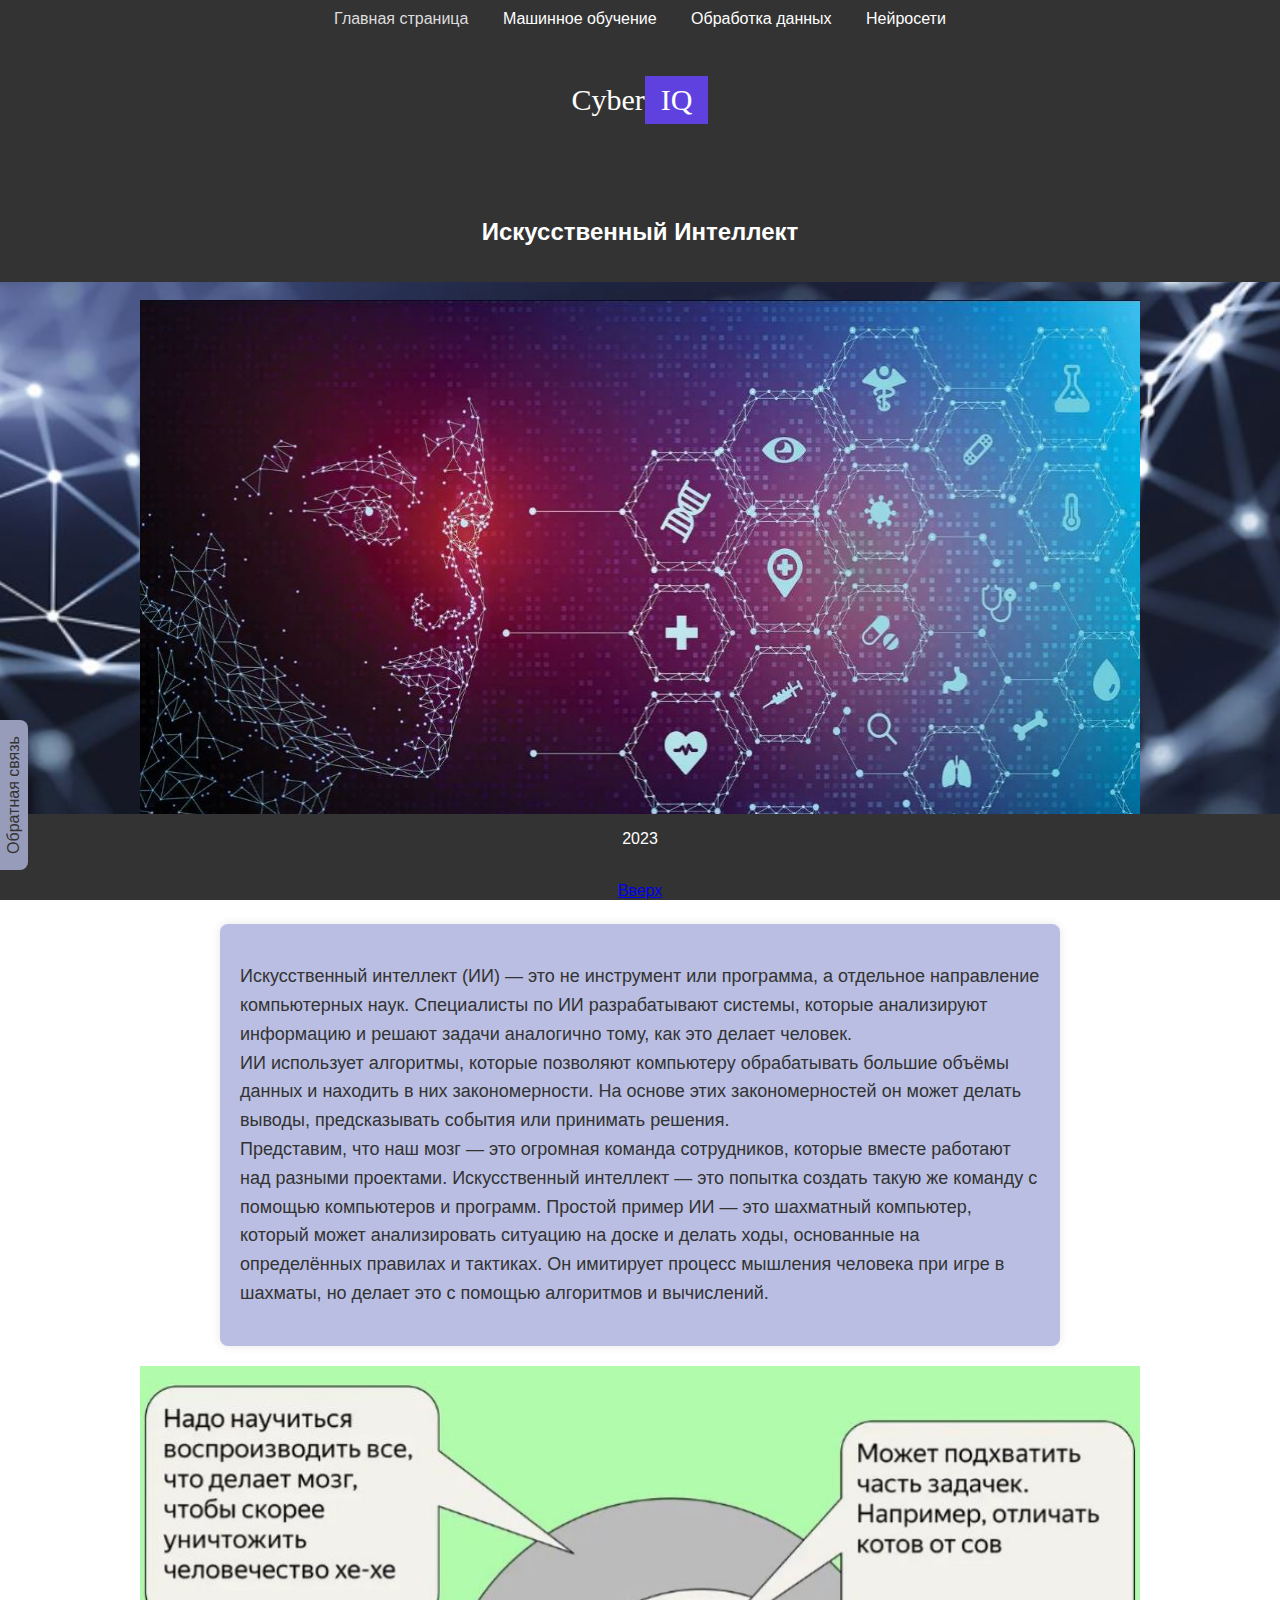
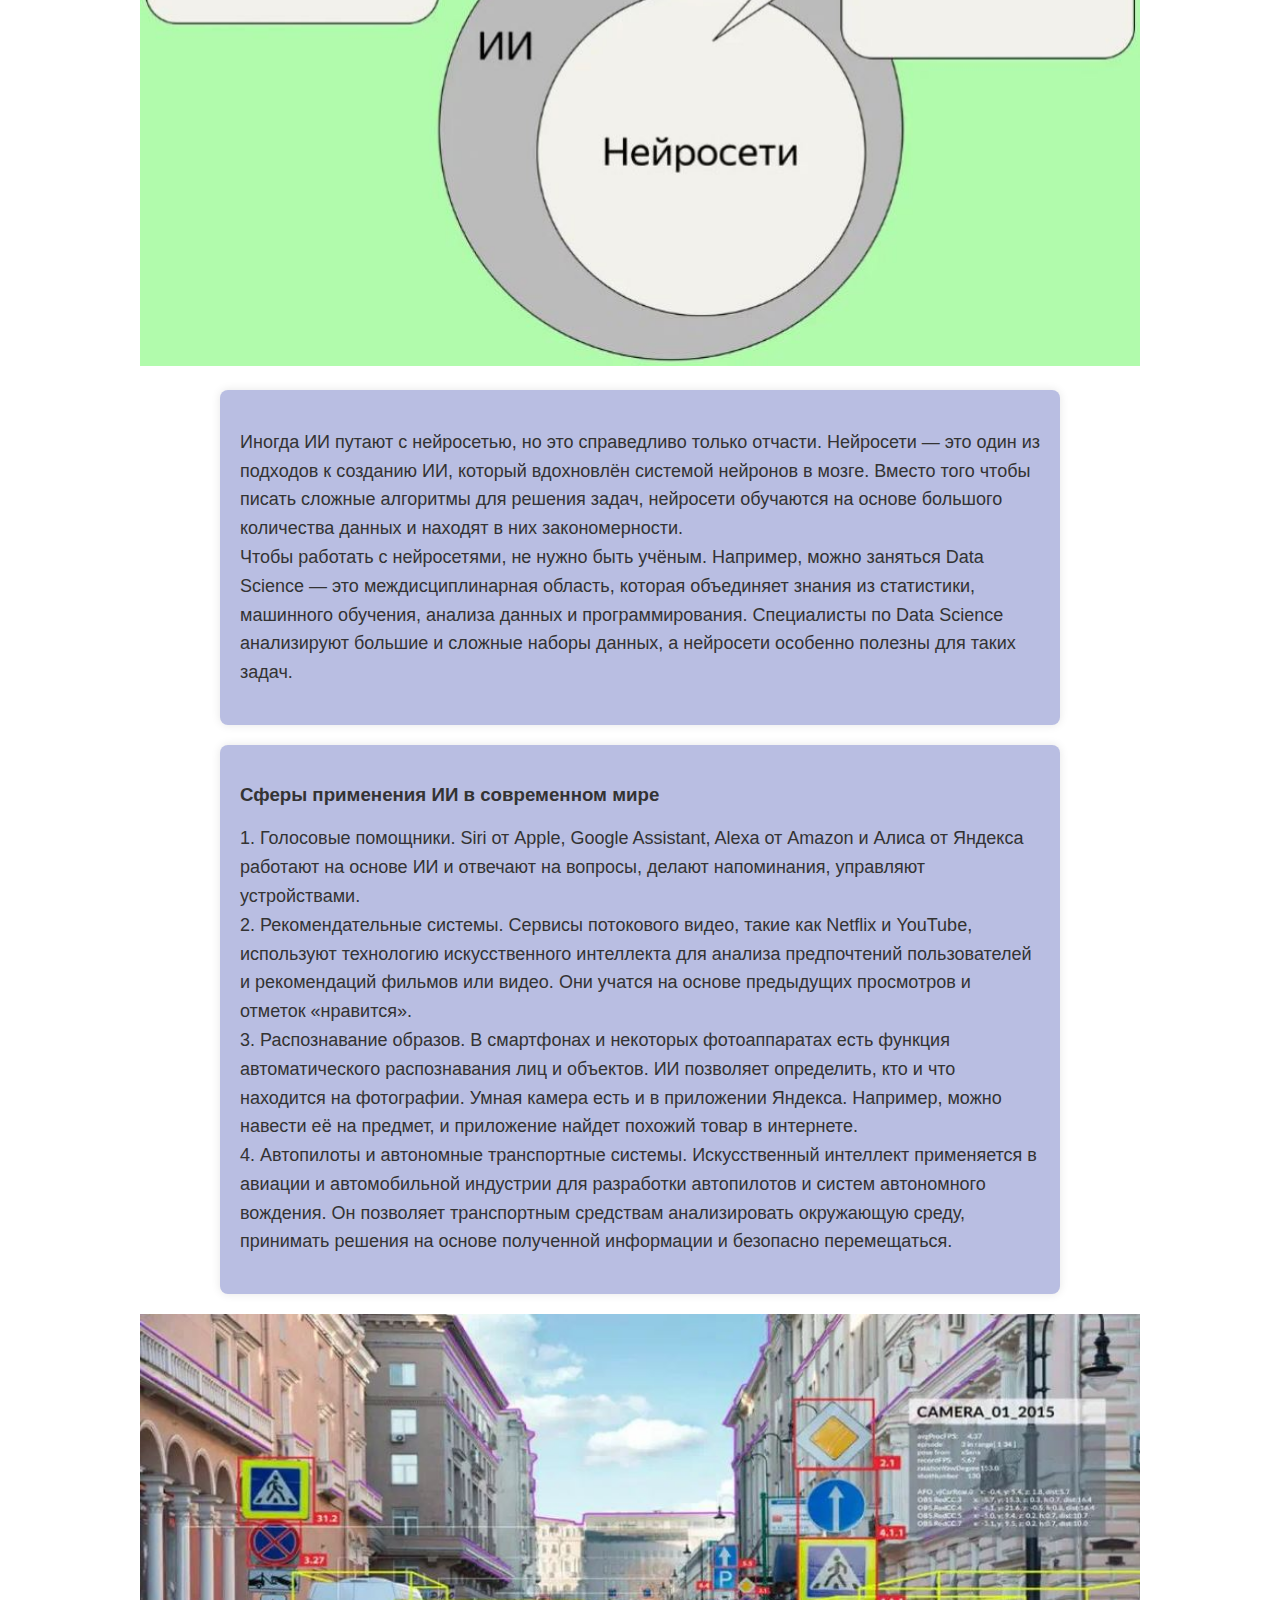
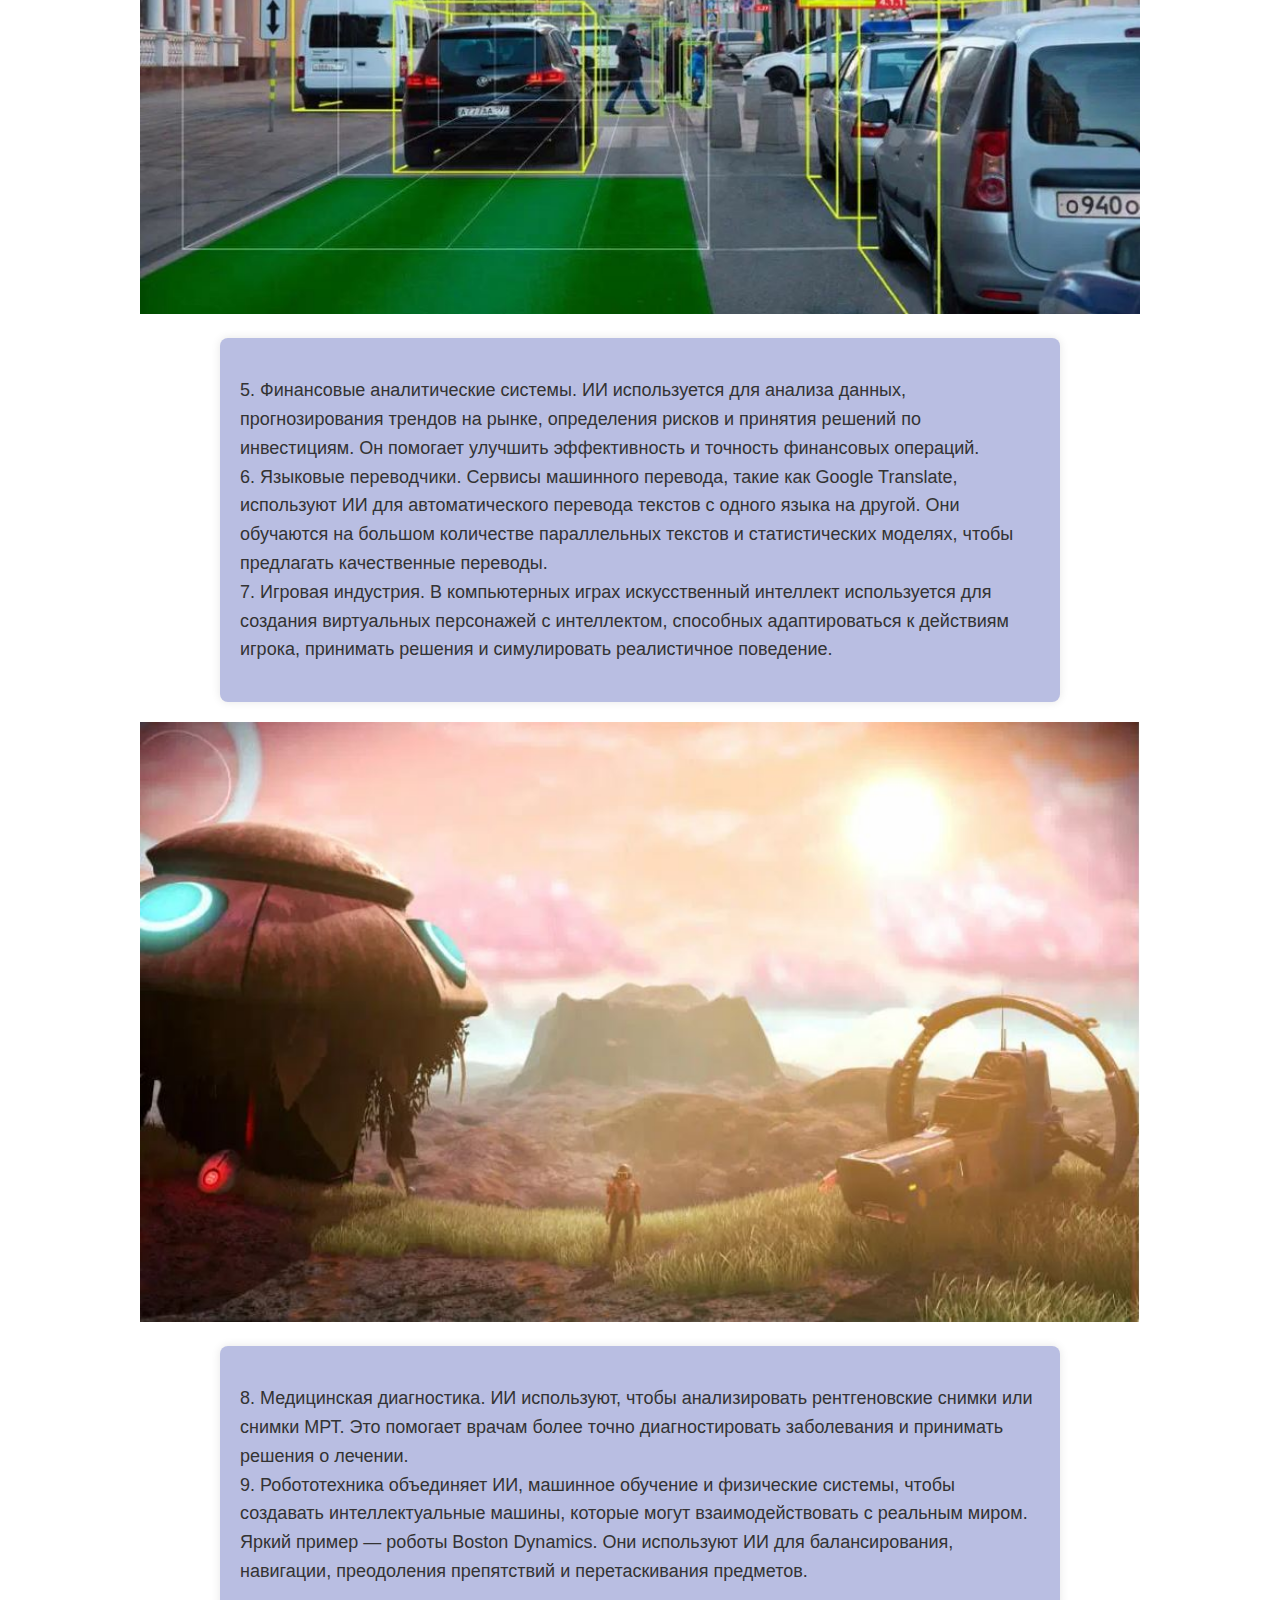
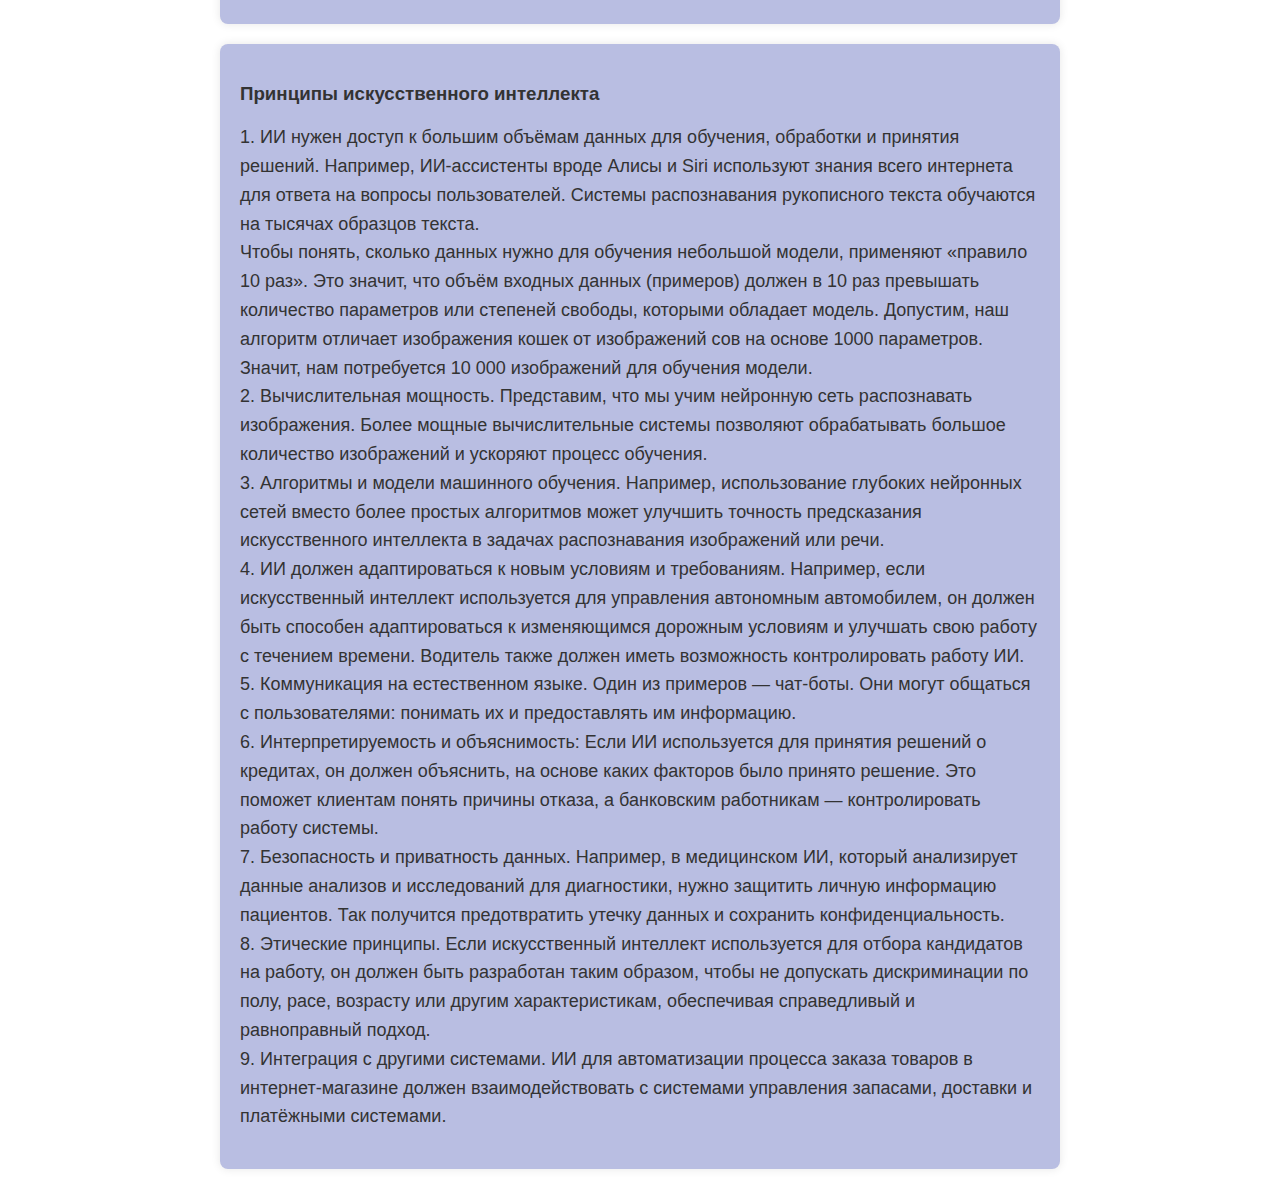
==== commit 4aee1377: "Add files via upload" ====
--- a/index.html
+++ b/index.html
@@ -103,7 +103,8 @@
         </p>
     </section>
 <footer>
-        <p>2023</p>
+        <p>2023</p><br>
+        <a href="index.html">Вверх</a>
     </footer>
     <div id="callback">
         <p>
